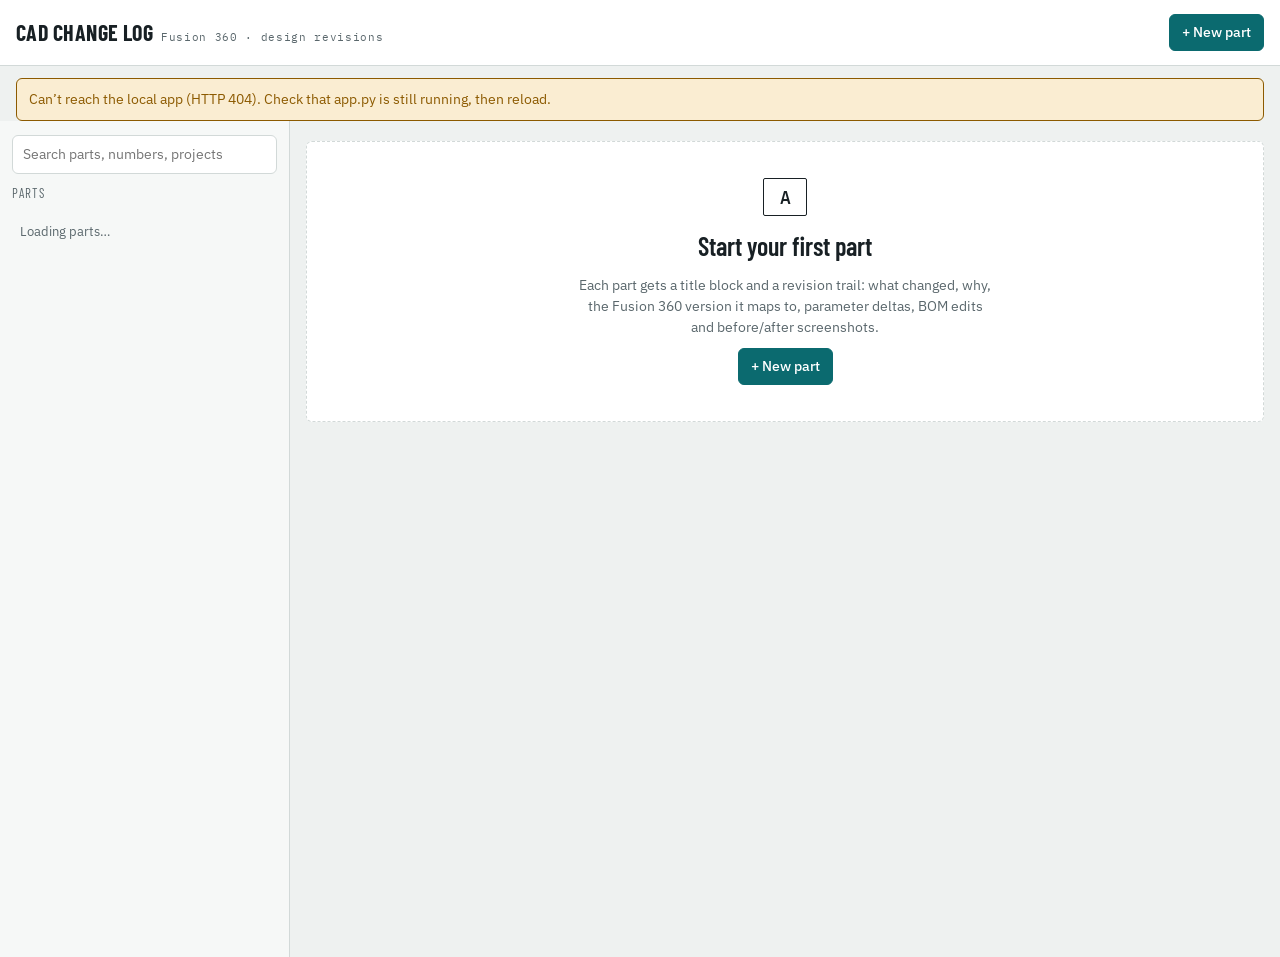
==== index.html @ c910b64d "Add CAD Change Log local app Local Python server (stdlib only) and browser UI for logging Fusion 360" ====
<!doctype html>
<html lang="en">
<head>
<meta charset="utf-8">
<meta name="viewport" content="width=device-width,initial-scale=1">
<style>body{margin:0}[hidden]{display:none!important}img{max-width:100%}</style>
<title>CAD Change Log</title>
<link rel="preconnect" href="https://fonts.googleapis.com">
<link rel="stylesheet" href="https://fonts.googleapis.com/css2?family=Barlow+Condensed:wght@500;600;700&family=IBM+Plex+Mono:wght@400;500&family=IBM+Plex+Sans:wght@400;500;600&display=swap">
<style>
/* Layout: drafting-office tool. Parts index on the left, a drawing "title block" header per part, revision cards down the right. */
:root{
  --paper:#EEF1F0; --sheet:#FFFFFF; --sheet-2:#F6F8F7; --ink:#182024; --muted:#5A676C; --line:#D2D9D8;
  --accent:#0B6A6F; --accent-ink:#FFFFFF; --accent-soft:#DAECEB;
  --ok:#256F45; --ok-bg:#DFF0E5; --warn:#8C5A00; --warn-bg:#FAEDD2; --danger:#B0261E; --danger-bg:#FBE4E2;
  --up:#256F45; --down:#B0261E;
  --f-display:"Barlow Condensed","Arial Narrow",Arial,sans-serif;
  --f-body:"IBM Plex Sans",system-ui,-apple-system,"Segoe UI",sans-serif;
  --f-mono:"IBM Plex Mono",ui-monospace,SFMono-Regular,Menlo,monospace;
}
@media (prefers-color-scheme: dark){:root:not([data-theme="light"]){
  --paper:#101517; --sheet:#182023; --sheet-2:#1D262A; --ink:#E2E8E9; --muted:#93A1A5; --line:#2C373B;
  --accent:#55B7B8; --accent-ink:#0B1A1B; --accent-soft:#16302F;
  --ok:#73C795; --ok-bg:#16301F; --warn:#E3B35A; --warn-bg:#33280F; --danger:#F08A82; --danger-bg:#3A1A18;
  --up:#73C795; --down:#F08A82; color-scheme:dark}}
:root[data-theme="dark"]{
  --paper:#101517; --sheet:#182023; --sheet-2:#1D262A; --ink:#E2E8E9; --muted:#93A1A5; --line:#2C373B;
  --accent:#55B7B8; --accent-ink:#0B1A1B; --accent-soft:#16302F;
  --ok:#73C795; --ok-bg:#16301F; --warn:#E3B35A; --warn-bg:#33280F; --danger:#F08A82; --danger-bg:#3A1A18;
  --up:#73C795; --down:#F08A82; color-scheme:dark}

*{box-sizing:border-box}
body{background:var(--paper);color:var(--ink);font-family:var(--f-body);font-size:14px;line-height:1.5}
button,input,select,textarea{font:inherit;color:inherit}
:focus-visible{outline:2px solid var(--accent);outline-offset:2px}
.mono{font-family:var(--f-mono);font-variant-numeric:tabular-nums}

.top{display:flex;align-items:center;gap:12px;flex-wrap:wrap;padding-block:14px;padding-left:max(16px,env(safe-area-inset-left,0px));padding-right:max(16px,env(safe-area-inset-right,0px));border-bottom:1px solid var(--line);background:var(--sheet)}
.brand{font-family:var(--f-display);font-weight:700;font-size:22px;letter-spacing:.02em;text-transform:uppercase;margin:0}
.brand small{font-family:var(--f-mono);font-weight:400;font-size:11px;color:var(--muted);letter-spacing:.06em;margin-left:8px;text-transform:none}
.top .sp{flex:1}
.banner{margin:12px max(16px,env(safe-area-inset-right,0px)) 0 max(16px,env(safe-area-inset-left,0px));padding:10px 12px;border:1px solid var(--warn);background:var(--warn-bg);color:var(--warn);border-radius:6px}

.shell{display:grid;grid-template-columns:290px minmax(0,1fr);min-height:calc(100vh - 64px)}
.side{border-right:1px solid var(--line);background:var(--sheet-2);padding:14px 12px 14px max(12px,env(safe-area-inset-left,0px));display:flex;flex-direction:column;gap:10px}
.main{min-width:0;padding-block:20px 48px;padding-left:max(16px,env(safe-area-inset-left,0px));padding-right:max(16px,env(safe-area-inset-right,0px))}
.main-in{max-width:980px;margin:0 auto;display:flex;flex-direction:column;gap:18px}

.btn{display:inline-flex;align-items:center;gap:6px;border:1px solid var(--line);background:var(--sheet);padding:7px 12px;border-radius:6px;cursor:pointer;font-weight:500;white-space:nowrap}
.btn:hover{border-color:var(--accent)}
.btn.primary{background:var(--accent);color:var(--accent-ink);border-color:var(--accent)}
.btn.primary:hover{filter:brightness(1.08)}
.btn.ghost{background:transparent}
.btn.danger{color:var(--danger)}
.btn.danger.armed{background:var(--danger);color:#fff;border-color:var(--danger)}
.btn.sm{padding:4px 9px;font-size:13px}
.btn[disabled]{opacity:.55;cursor:default}
.linkbtn{background:none;border:0;color:var(--accent);cursor:pointer;padding:0;font-weight:500}

.search{width:100%;padding:8px 10px;border:1px solid var(--line);border-radius:6px;background:var(--sheet)}
.plist{list-style:none;margin:0;padding:0;display:flex;flex-direction:column;gap:2px;overflow:auto}
.pitem{display:grid;grid-template-columns:minmax(0,1fr) auto;gap:2px 8px;padding:9px 10px;border-radius:6px;cursor:pointer;border:1px solid transparent;text-align:left;width:100%;background:none}
.pitem:hover{background:var(--sheet)}
.pitem.on{background:var(--sheet);border-color:var(--accent)}
.pitem .nm{font-weight:600;overflow:hidden;text-overflow:ellipsis;white-space:nowrap}
.pitem .pn{grid-column:1;font-family:var(--f-mono);font-size:12px;color:var(--muted);overflow:hidden;text-overflow:ellipsis;white-space:nowrap}
.pitem .rv{grid-row:1/3;grid-column:2;align-self:center}
.side-h{font-family:var(--f-display);text-transform:uppercase;letter-spacing:.08em;font-size:13px;color:var(--muted);display:flex;justify-content:space-between;align-items:center}
.hint{color:var(--muted);font-size:13px}

/* rev mark: boxed letter, like a drawing revision block */
.rev{display:inline-grid;place-items:center;min-width:30px;height:26px;padding:0 6px;border:1.5px solid var(--ink);font-family:var(--f-mono);font-weight:500;font-size:13px;border-radius:2px;background:var(--sheet)}
.rev.big{min-width:44px;height:38px;font-size:18px}
.pill{display:inline-block;font-size:11px;font-weight:600;letter-spacing:.06em;text-transform:uppercase;padding:2px 8px;border-radius:99px}
.pill.Draft{background:var(--warn-bg);color:var(--warn)}
.pill.Review{background:var(--accent-soft);color:var(--accent)}
.pill.Released{background:var(--ok-bg);color:var(--ok)}
.chip{font-family:var(--f-mono);font-size:12px;color:var(--muted);border:1px solid var(--line);border-radius:4px;padding:1px 6px}

/* title block */
.tblock{background:var(--sheet);border:1.5px solid var(--ink);border-radius:2px}
.tb-head{display:flex;gap:14px;align-items:flex-start;flex-wrap:wrap;padding:14px 16px;border-bottom:1px solid var(--ink)}
.tb-head h2{font-family:var(--f-display);font-size:30px;line-height:1.05;font-weight:600;margin:0;text-wrap:balance}
.tb-head .t{flex:1;min-width:200px}
.tb-head .acts{display:flex;gap:6px;flex-wrap:wrap}
.tb-grid{display:grid;grid-template-columns:repeat(6,minmax(0,1fr))}
.cell{padding:8px 12px;border-right:1px solid var(--line);min-width:0}
.cell:last-child{border-right:0}
.cell .k{font-size:10px;letter-spacing:.1em;text-transform:uppercase;color:var(--muted);font-weight:600}
.cell .v{font-family:var(--f-mono);font-size:13px;overflow-wrap:anywhere}
.tb-notes{padding:10px 16px;border-top:1px solid var(--line);color:var(--muted);white-space:pre-wrap}

.tabs{display:flex;gap:4px;border-bottom:1px solid var(--line);align-items:flex-end;flex-wrap:wrap}
.tab{background:none;border:0;border-bottom:2px solid transparent;padding:8px 12px;cursor:pointer;font-weight:500;color:var(--muted)}
.tab.on{color:var(--ink);border-bottom-color:var(--accent)}
.tabs .sp{flex:1}

/* revision card */
.rcard{background:var(--sheet);border:1px solid var(--line);border-radius:6px;display:grid;grid-template-columns:58px minmax(0,1fr)}
.rcard .gut{border-right:1px dashed var(--line);display:flex;justify-content:center;padding-top:14px}
.rcard .bd{padding:14px 16px;display:flex;flex-direction:column;gap:10px;min-width:0}
.rhead{display:flex;flex-wrap:wrap;align-items:center;gap:8px}
.rhead h3{margin:0;font-size:16px;font-weight:600;flex:1 1 220px;text-wrap:balance}
.meta{display:flex;flex-wrap:wrap;gap:8px;align-items:center;color:var(--muted);font-size:13px}
.lbl{font-size:11px;letter-spacing:.1em;text-transform:uppercase;color:var(--muted);font-weight:600;margin-bottom:2px}
.prose{white-space:pre-wrap;max-width:70ch}
.two{display:grid;grid-template-columns:repeat(2,minmax(0,1fr));gap:14px}
.tw{overflow-x:auto}
table{border-collapse:collapse;width:100%;font-size:13px}
th{text-align:left;font-size:11px;letter-spacing:.08em;text-transform:uppercase;color:var(--muted);font-weight:600;padding:6px 8px;border-bottom:1px solid var(--line);white-space:nowrap}
td{padding:6px 8px;border-bottom:1px solid var(--line);vertical-align:top}
tr:last-child td{border-bottom:0}
td.num{font-family:var(--f-mono);font-variant-numeric:tabular-nums;white-space:nowrap}
.d-up{color:var(--up)} .d-down{color:var(--down)}
.was{color:var(--muted);text-decoration:line-through;text-decoration-color:var(--line)}
.bom-a{color:var(--ok);font-weight:600} .bom-r{color:var(--danger);font-weight:600} .bom-c{color:var(--warn);font-weight:600}
.imgs{display:grid;grid-template-columns:repeat(auto-fill,minmax(150px,1fr));gap:10px}
.fig{margin:0;border:1px solid var(--line);border-radius:4px;overflow:hidden;background:var(--sheet-2);cursor:zoom-in}
.fig img{display:block;width:100%;aspect-ratio:4/3;object-fit:cover;max-width:100%}
.fig figcaption{padding:5px 8px;font-size:12px;display:flex;gap:6px;align-items:baseline}
.fig .tag{font-size:10px;font-weight:600;letter-spacing:.08em;text-transform:uppercase;color:var(--accent)}
.racts{display:flex;gap:6px;justify-content:flex-end;flex-wrap:wrap}

.hist td.carry{color:var(--muted)}
.hist td.chg{background:var(--accent-soft);font-weight:500}
.hist th.rv{text-align:center}

.empty{background:var(--sheet);border:1.5px dashed var(--line);border-radius:6px;padding:36px 24px;text-align:center;display:flex;flex-direction:column;gap:10px;align-items:center}
.empty h2{font-family:var(--f-display);font-size:26px;margin:0;font-weight:600}
.empty p{margin:0;color:var(--muted);max-width:52ch}

/* overlay sheet */
.ov{position:fixed;inset:0;background:rgba(10,16,18,.55);z-index:50;display:flex;justify-content:center;align-items:flex-start;overflow:auto;padding:max(24px,env(safe-area-inset-top,0px)) max(12px,env(safe-area-inset-right,0px)) 24px max(12px,env(safe-area-inset-left,0px))}
.panel{background:var(--sheet);border:1px solid var(--line);border-radius:8px;width:100%;max-width:760px;display:flex;flex-direction:column}
.panel-h{display:flex;align-items:center;gap:10px;padding:14px 18px;border-bottom:1px solid var(--line)}
.panel-h h2{margin:0;font-family:var(--f-display);font-size:22px;font-weight:600;flex:1}
.panel-b{padding:16px 18px;display:flex;flex-direction:column;gap:14px}
.panel-f{display:flex;gap:8px;justify-content:flex-end;align-items:center;padding:12px 18px;border-top:1px solid var(--line);flex-wrap:wrap}
.panel-f .err{color:var(--danger);flex:1;font-size:13px}
.grid{display:grid;grid-template-columns:repeat(4,minmax(0,1fr));gap:10px 12px}
.f{display:flex;flex-direction:column;gap:4px;min-width:0}
.f.s2{grid-column:span 2} .f.s4{grid-column:1/-1}
.f label{font-size:11px;letter-spacing:.08em;text-transform:uppercase;font-weight:600;color:var(--muted)}
.f input,.f select,.f textarea,.rowin{width:100%;padding:7px 9px;border:1px solid var(--line);border-radius:5px;background:var(--sheet-2);min-width:0}
.f textarea{min-height:76px;resize:vertical}
.sec{display:flex;flex-direction:column;gap:6px;border-top:1px solid var(--line);padding-top:12px}
.sec-h{display:flex;justify-content:space-between;align-items:center;gap:8px;flex-wrap:wrap}
.sec-h .lbl{margin:0}
.rows{display:flex;flex-direction:column;gap:6px}
.prow{display:grid;grid-template-columns:2fr 1fr 1fr 70px 30px;gap:6px}
.brow{display:grid;grid-template-columns:110px 2fr 60px 1.4fr 30px;gap:6px}
.irow{display:grid;grid-template-columns:72px 110px minmax(0,1fr) 30px;gap:8px;align-items:center}
.irow img{width:72px;height:54px;object-fit:cover;border-radius:3px;border:1px solid var(--line)}
.x{border:1px solid var(--line);background:none;border-radius:5px;cursor:pointer;color:var(--muted)}
.x:hover{color:var(--danger);border-color:var(--danger)}
.lb{max-width:min(1100px,100%);display:flex;flex-direction:column;gap:8px;align-items:center;color:#fff}
.lb img{max-height:80vh;border-radius:4px;background:#fff}
textarea.out{width:100%;min-height:260px;font-family:var(--f-mono);font-size:12px;padding:10px;border:1px solid var(--line);border-radius:5px;background:var(--sheet-2)}
.back{display:none}

@media (max-width:760px){
  .shell{grid-template-columns:1fr}
  .side{border-right:0;border-bottom:1px solid var(--line);padding-left:max(16px,env(safe-area-inset-left,0px));padding-right:max(16px,env(safe-area-inset-right,0px))}
  body.viewing .side{display:none}
  body:not(.viewing) .main{display:none}
  .back{display:inline-flex}
  .tb-grid{grid-template-columns:repeat(2,minmax(0,1fr))}
  .cell{border-bottom:1px solid var(--line)}
  .cell:nth-child(2n){border-right:0}
  .two{grid-template-columns:1fr}
  .grid{grid-template-columns:repeat(2,minmax(0,1fr))}
  .f.s2{grid-column:1/-1}
  .prow{grid-template-columns:1fr 1fr 30px}
  .prow .pn{grid-column:1/3} .prow .pu{grid-column:auto}
  .brow{grid-template-columns:1fr 1fr 30px}
  .brow .bi{grid-column:1/3}
  .rcard{grid-template-columns:1fr}
  .rcard .gut{display:none}
}
@media (prefers-reduced-motion:reduce){*{transition:none!important;animation:none!important}}
</style>
</head>
<body>


<header class="top">
  <h1 class="brand">CAD Change Log<small>Fusion 360 · design revisions</small></h1>
  <span class="sp"></span>
  <span id="where" class="hint mono" style="max-width:40ch;overflow:hidden;text-overflow:ellipsis;white-space:nowrap"></span>
  <button class="btn primary" id="newPartTop" type="button">+ New part</button>
</header>
<div id="banner" class="banner" hidden></div>

<div class="shell">
  <aside class="side">
    <input id="q" class="search" type="search" placeholder="Search parts, numbers, projects" aria-label="Search parts">
    <div class="side-h"><span>Parts</span><span id="pcount" class="mono"></span></div>
    <ul id="plist" class="plist"></ul>
  </aside>
  <main class="main"><div class="main-in" id="view"></div></main>
</div>

<div id="ov" class="ov" hidden></div>

<script>
(function(){
const $=s=>document.querySelector(s);
const esc=s=>String(s??'').replace(/[&<>"']/g,c=>({'&':'&amp;','<':'&lt;','>':'&gt;','"':'&quot;',"'":'&#39;'}[c]));
const today=()=>{const d=new Date();return d.getFullYear()+'-'+String(d.getMonth()+1).padStart(2,'0')+'-'+String(d.getDate()).padStart(2,'0')};
const fmtDate=s=>{if(!s)return '—';const d=new Date(s+'T00:00:00');return isNaN(d)?esc(s):d.toLocaleDateString(undefined,{day:'2-digit',month:'short',year:'numeric'})};
const STAT={Draft:'Draft',Review:'In review',Released:'Released'};

let db=null, assets=null, parts=[], revs=[], loaded={p:false,r:false}, sel=null, tab='timeline', q='';
let form=null; // current form state

/* ---------- data ---------- */
function partRevs(pid){return revs.filter(r=>r.partId===pid).sort((a,b)=>(a.createdAt||0)-(b.createdAt||0))}
const STOP=new Set(['OF','THE','AND','FOR','A','AN','TO','WITH','IN','ON']);
function abbr(s,max){
  const w=String(s||'').trim().split(/\s+/).map(x=>x.replace(/[^A-Za-z0-9]/g,'').toUpperCase()).filter(Boolean);
  if(!w.length) return '';
  if(w.length===1) return w[0].slice(0,max);
  const k=w.filter(x=>!STOP.has(x)); return (k.length?k:w).map(x=>/^\d+$/.test(x)?x:x[0]).join('').slice(0,max);
}
function autoPartNo(name,proj,exceptId){
  const ini=abbr(name,4); if(!ini) return '';
  const pre=(abbr(proj,5)?abbr(proj,5)+'-':'')+ini+'-';
  let max=0; parts.forEach(p=>{if(p.id===exceptId||!p.partNo||!p.partNo.toUpperCase().startsWith(pre))return;
    const m=p.partNo.slice(pre.length).match(/^(\d+)/); if(m) max=Math.max(max,+m[1])});
  return pre+String(max+1).padStart(3,'0');
}
function fillNo(){const n=$('#p-no');if(n&&form&&form.autoNo)n.value=autoPartNo($('#p-name').value,$('#p-proj').value,form.id)}
function nextRev(last){
  if(!last) return 'A';
  if(/^[A-Z]$/.test(last)) return last==='Z'?'AA':String.fromCharCode(last.charCodeAt(0)+1);
  const m=last.match(/^(.*?)(\d+)$/); if(m) return m[1]+String(+m[2]+1).padStart(m[2].length,'0');
  return '';
}
function delta(o,n){
  const a=parseFloat(o), b=parseFloat(n);
  if(o===''||n===''||isNaN(a)||isNaN(b)||!/^\s*-?[\d.]+/.test(o)||!/^\s*-?[\d.]+/.test(n)) return '';
  const d=+(b-a).toFixed(4); if(d===0) return '<span class="hint">0</span>';
  const pct=a!==0?` <span class="hint">(${d>0?'+':''}${(d/Math.abs(a)*100).toFixed(1)}%)</span>`:'';
  return `<span class="${d>0?'d-up':'d-down'}">${d>0?'+':''}${d}</span>${pct}`;
}

/* ---------- sidebar ---------- */
function renderList(){
  const list=$('#plist');
  const ps=parts.slice().sort((a,b)=>(b.updatedAt||0)-(a.updatedAt||0))
    .filter(p=>!q||[p.name,p.partNo,p.project,p.material].join(' ').toLowerCase().includes(q));
  $('#pcount').textContent=parts.length?String(parts.length):'';
  if(!loaded.p&&db){list.innerHTML='<li class="hint" style="padding:8px">Loading parts…</li>';return}
  if(!parts.length){list.innerHTML='<li class="hint" style="padding:8px">No parts yet. Add one to start logging revisions.</li>';return}
  if(!ps.length){list.innerHTML='<li class="hint" style="padding:8px">No parts match “'+esc(q)+'”.</li>';return}
  list.innerHTML=ps.map(p=>{const rs=partRevs(p.id);const l=rs[rs.length-1];
    return `<li><button type="button" class="pitem${p.id===sel?' on':''}" data-pid="${esc(p.id)}">
      <span class="nm">${esc(p.name)}</span>
      <span class="rv">${l?`<span class="rev">${esc(l.rev)}</span>`:'<span class="hint">—</span>'}</span>
      <span class="pn">${esc(p.partNo||'No part no.')}${p.project?' · '+esc(p.project):''}</span></button></li>`}).join('');
}

/* ---------- main view ---------- */
function render(){
  renderList();
  document.body.classList.toggle('viewing',!!sel);
  const v=$('#view');
  const p=parts.find(x=>x.id===sel);
  if(!p){
    if(sel&&loaded.p) sel=null;
    v.innerHTML=`<div class="empty">
      <span class="rev big">A</span>
      <h2>${parts.length?'Pick a part to see its history':'Start your first part'}</h2>
      <p>Each part gets a title block and a revision trail: what changed, why, the Fusion 360 version it maps to, parameter deltas, BOM edits and before/after screenshots.</p>
      ${parts.length?'':'<button class="btn primary" type="button" data-act="new-part">+ New part</button>'}
    </div>`;
    return;
  }
  const rs=partRevs(p.id), last=rs[rs.length-1];
  const upd=p.updatedAt?new Date(p.updatedAt).toLocaleDateString(undefined,{day:'2-digit',month:'short',year:'numeric'}):'—';
  let h=`<div><button class="btn ghost sm back" type="button" data-act="back">← All parts</button></div>
  <section class="tblock">
    <div class="tb-head">
      <span class="rev big">${last?esc(last.rev):'–'}</span>
      <div class="t"><h2>${esc(p.name)}</h2>
        <div class="meta">${last?`<span class="pill ${esc(last.status)}">${esc(STAT[last.status]||last.status)}</span>`:''}
        ${p.fusionUrl?`<a href="${esc(p.fusionUrl)}" target="_blank" rel="noopener">Open in Fusion ↗</a>`:''}</div></div>
      <div class="acts">
        <button class="btn primary" type="button" data-act="new-rev">+ New revision</button>
        <button class="btn" type="button" data-act="edit-part">Edit part</button>
        <button class="btn" type="button" data-act="export">Copy changelog</button>
        <button class="btn danger" type="button" data-act="del-part">Delete</button>
      </div>
    </div>
    <div class="tb-grid">
      ${cell('Part no.',p.partNo)}${cell('Project',p.project)}${cell('Material',p.material)}
      ${cell('Units',p.units||'mm')}${cell('Revisions',String(rs.length))}${cell('Updated',upd)}
    </div>
    ${p.notes?`<div class="tb-notes">${esc(p.notes)}</div>`:''}
  </section>
  <nav class="tabs" role="tablist">
    <button class="tab${tab==='timeline'?' on':''}" type="button" data-tab="timeline">Revision history</button>
    <button class="tab${tab==='params'?' on':''}" type="button" data-tab="params">Parameter history</button>
  </nav>`;
  if(!rs.length){
    h+=`<div class="empty"><h2>No revisions yet</h2><p>Log the current state as Rev A: the baseline parameters, material and a screenshot from Fusion.</p>
      <button class="btn primary" type="button" data-act="new-rev">+ Log Rev A</button></div>`;
  } else if(tab==='params'){
    h+=paramHistory(rs,p);
  } else {
    h+=rs.slice().reverse().map(r=>revCard(r,p)).join('');
  }
  v.innerHTML=h;
}
const cell=(k,v)=>`<div class="cell"><div class="k">${k}</div><div class="v">${esc(v||'—')}</div></div>`;

function revCard(r,p){
  const params=(r.params||[]).filter(x=>x.name), bom=(r.bom||[]).filter(x=>x.item), imgs=r.images||[];
  return `<article class="rcard" id="r-${esc(r.id)}">
    <div class="gut"><span class="rev">${esc(r.rev)}</span></div>
    <div class="bd">
      <div class="rhead"><span class="rev" style="display:none">${esc(r.rev)}</span><h3>${esc(r.title)}</h3><span class="pill ${esc(r.status)}">${esc(STAT[r.status]||r.status)}</span></div>
      <div class="meta"><span class="mono">${fmtDate(r.date)}</span>${r.fusionVer?`<span class="chip">Fusion ${esc(r.fusionVer)}</span>`:''}<span class="chip">Rev ${esc(r.rev)}</span></div>
      ${(r.what||r.why)?`<div class="two">
        <div><div class="lbl">What changed</div><div class="prose">${esc(r.what||'—')}</div></div>
        <div><div class="lbl">Why</div><div class="prose">${esc(r.why||'—')}</div></div></div>`:''}
      ${params.length?`<div><div class="lbl">Parameters</div><div class="tw"><table>
        <thead><tr><th>Parameter</th><th>Was</th><th>Now</th><th>Δ</th></tr></thead><tbody>
        ${params.map(x=>`<tr><td>${esc(x.name)}</td><td class="num was">${esc(x.old)}${x.old&&x.unit?' '+esc(x.unit):''}</td><td class="num">${esc(x.new)}${x.new&&x.unit?' '+esc(x.unit):''}</td><td class="num">${delta(x.old,x.new)}</td></tr>`).join('')}
        </tbody></table></div></div>`:''}
      ${bom.length?`<div><div class="lbl">BOM changes</div><div class="tw"><table>
        <thead><tr><th>Change</th><th>Item</th><th>Qty</th><th>Material / note</th></tr></thead><tbody>
        ${bom.map(b=>`<tr><td class="${b.action==='Added'?'bom-a':b.action==='Removed'?'bom-r':'bom-c'}">${esc(b.action)}</td><td>${esc(b.item)}</td><td class="num">${esc(b.qty)}</td><td>${esc(b.note)}</td></tr>`).join('')}
        </tbody></table></div></div>`:''}
      ${imgs.length?`<div><div class="lbl">Images</div><div class="imgs">
        ${imgs.map((im,i)=>`<figure class="fig" data-img="${esc(r.id)}:${i}" tabindex="0"><img src="${esc(im.url)}" alt="${esc(im.caption||im.tag||'Revision image')}" loading="lazy"><figcaption>${im.tag?`<span class="tag">${esc(im.tag)}</span>`:''}<span>${esc(im.caption)}</span></figcaption></figure>`).join('')}
        </div></div>`:''}
      <div class="racts"><button class="btn sm" type="button" data-act="edit-rev" data-rid="${esc(r.id)}">Edit</button>
        <button class="btn sm danger" type="button" data-act="del-rev" data-rid="${esc(r.id)}">Delete</button></div>
    </div></article>`;
}

function paramHistory(rs,p){
  const names=[]; rs.forEach(r=>(r.params||[]).forEach(x=>{if(x.name&&!names.includes(x.name))names.push(x.name)}));
  if(!names.length) return `<div class="empty"><h2>No parameters logged</h2><p>Add parameter rows (wall thickness, hub bore, blade pitch…) to a revision and they’ll line up here across every rev.</p></div>`;
  const rows=names.map(n=>{
    let base='', cur='', unit='';
    const first=rs.find(r=>(r.params||[]).some(x=>x.name===n)); const fx=first.params.find(x=>x.name===n); base=fx.old||''; unit=fx.unit||'';
    cur=base;
    const tds=rs.map(r=>{const x=(r.params||[]).find(y=>y.name===n);
      if(x){cur=x.new; if(x.unit) unit=x.unit; return `<td class="num chg">${esc(x.new)}</td>`}
      return `<td class="num carry">${esc(cur)}</td>`}).join('');
    return `<tr><td>${esc(n)}${unit?` <span class="hint">(${esc(unit)})</span>`:''}</td><td class="num carry">${esc(base||'—')}</td>${tds}</tr>`});
  return `<div class="tblock" style="border-width:1px;border-color:var(--line)"><div class="tw"><table class="hist">
    <thead><tr><th>Parameter</th><th>Baseline</th>${rs.map(r=>`<th class="rv"><span class="rev">${esc(r.rev)}</span></th>`).join('')}</tr></thead>
    <tbody>${rows.join('')}</tbody></table></div></div>
    <p class="hint" style="margin:0">Shaded cells are values changed in that revision; grey values carry over from earlier revisions.</p>`;
}

/* ---------- overlay helpers ---------- */
function openOv(html){const o=$('#ov');o.innerHTML=html;o.hidden=false;const f=o.querySelector('input,textarea,select,button');if(f)f.focus()}
function closeOv(){const o=$('#ov');o.hidden=true;o.innerHTML='';if(form&&form.imgs)form.imgs.forEach(i=>i.preview&&URL.revokeObjectURL(i.preview));form=null}
function setErr(m){const e=$('#ov .err');if(e)e.textContent=m||''}

/* ---------- part form ---------- */
function partForm(p){
  p=p||{};
  form={kind:'part',id:p.id||null,autoNo:!p.id||!p.partNo};
  openOv(`<form class="panel" id="pform" novalidate>
    <div class="panel-h"><h2>${p.id?'Edit part':'New part'}</h2><button class="btn ghost sm" type="button" data-act="close">Close</button></div>
    <div class="panel-b"><div class="grid">
      <div class="f s2"><label for="p-name">Part name</label><input id="p-name" value="${esc(p.name)}" placeholder="Motor mount bracket" required></div>
      <div class="f"><label for="p-no">Part no. <span id="p-auto" class="hint" style="text-transform:none;letter-spacing:0;font-weight:400">${!p.id||!p.partNo?'· auto':''}</span></label><input id="p-no" class="mono" value="${esc(p.partNo)}" placeholder="Fills from name"><button class="linkbtn" type="button" data-act="regen-no" style="align-self:flex-start;font-size:12px">Regenerate</button></div>
      <div class="f"><label for="p-units">Units</label><select id="p-units">${['mm','in','m'].map(u=>`<option${(p.units||'mm')===u?' selected':''}>${u}</option>`).join('')}</select></div>
      <div class="f s2"><label for="p-proj">Project</label><input id="p-proj" value="${esc(p.project)}" placeholder="Project or assembly"></div>
      <div class="f s2"><label for="p-mat">Material</label><input id="p-mat" value="${esc(p.material)}" placeholder="Al 6061-T6, PETG, CF-nylon…"></div>
      <div class="f s4"><label for="p-url">Fusion 360 link</label><input id="p-url" value="${esc(p.fusionUrl)}" placeholder="https://a360.co/… or the design's web link" inputmode="url"></div>
      <div class="f s4"><label for="p-notes">Notes</label><textarea id="p-notes" placeholder="Design intent, constraints, mating parts">${esc(p.notes)}</textarea></div>
    </div></div>
    <div class="panel-f"><span class="err"></span><button class="btn" type="button" data-act="close">Cancel</button><button class="btn primary" type="submit">${p.id?'Save part':'Create part'}</button></div>
  </form>`);
}
async function savePart(){
  const name=$('#p-name').value.trim(); if(!name) return setErr('Give the part a name.');
  if(!db) return setErr('Saving isn’t available in this view.');
  let url=$('#p-url').value.trim(); if(url&&!/^https?:\/\//i.test(url)) url='https://'+url;
  const body={name,partNo:$('#p-no').value.trim(),units:$('#p-units').value,project:$('#p-proj').value.trim(),material:$('#p-mat').value.trim(),fusionUrl:url,notes:$('#p-notes').value.trim(),updatedAt:Date.now()};
  const b=$('#pform button[type=submit]'); b.disabled=true; b.textContent='Saving…';
  try{
    if(form.id){await db.doc('parts/'+form.id).update(body)}
    else{body.createdAt=Date.now(); const ref=await db.collection('parts').add(body); sel=ref.id; tab='timeline'}
    closeOv(); render();
  }catch(e){b.disabled=false;b.textContent='Save';setErr('Couldn’t save: '+(e&&e.message||e))}
}

/* ---------- revision form ---------- */
function revForm(r){
  const p=parts.find(x=>x.id===sel); const rs=partRevs(sel); const last=rs[rs.length-1];
  const editing=!!(r&&r.id);
  r=r||{rev:nextRev(last&&last.rev),date:today(),status:'Draft',params:[],bom:[],images:[]};
  form={kind:'rev',id:r.id||null,
    params:(r.params||[]).map(x=>({...x})),bom:(r.bom||[]).map(x=>({...x})),
    imgs:(r.images||[]).map(x=>({...x})),removed:[]};
  if(!form.params.length) form.params.push({name:'',old:'',new:'',unit:p.units||'mm'});
  openOv(`<form class="panel" id="rform" novalidate>
    <div class="panel-h"><h2>${editing?'Edit revision '+esc(r.rev):'New revision'} · ${esc(p.name)}</h2><button class="btn ghost sm" type="button" data-act="close">Close</button></div>
    <div class="panel-b">
      <div class="grid">
        <div class="f"><label for="r-rev">Rev</label><input id="r-rev" class="mono" value="${esc(r.rev)}" placeholder="B"></div>
        <div class="f"><label for="r-date">Date</label><input id="r-date" type="date" value="${esc(r.date)}"></div>
        <div class="f"><label for="r-fv">Fusion version</label><input id="r-fv" class="mono" value="${esc(r.fusionVer)}" placeholder="v14"></div>
        <div class="f"><label for="r-st">Status</label><select id="r-st">${Object.keys(STAT).map(k=>`<option value="${k}"${r.status===k?' selected':''}>${STAT[k]}</option>`).join('')}</select></div>
        <div class="f s4"><label for="r-title">Summary</label><input id="r-title" value="${esc(r.title)}" placeholder="Thickened mounting flange, added M3 heat-set bosses"></div>
        <div class="f s2"><label for="r-what">What changed</label><textarea id="r-what" placeholder="Features added, removed or modified">${esc(r.what)}</textarea></div>
        <div class="f s2"><label for="r-why">Why</label><textarea id="r-why" placeholder="Test result, FEA, fit issue, print failure, reviewer note">${esc(r.why)}</textarea></div>
      </div>
      <div class="sec"><div class="sec-h"><div class="lbl">Parameters</div><span>
        ${last&&!editing?'<button class="linkbtn" type="button" data-act="pull-params">Pull from Rev '+esc(last.rev)+'</button> · ':''}
        <button class="linkbtn" type="button" data-act="add-param">+ Add row</button></span></div>
        <div class="rows" id="prows"></div></div>
      <div class="sec"><div class="sec-h"><div class="lbl">BOM changes</div><button class="linkbtn" type="button" data-act="add-bom">+ Add row</button></div>
        <div class="rows" id="brows"></div></div>
      <div class="sec"><div class="sec-h"><div class="lbl">Images</div>
        ${assets?'<label class="linkbtn" for="r-files" style="cursor:pointer">+ Add screenshots</label><input id="r-files" type="file" accept="image/*" multiple hidden>':''}</div>
        ${assets?'<span class="hint">Paste a screenshot (Ctrl/Cmd+V) or pick files. Tag each as Before / After / Section / Drawing.</span>':'<span class="hint">Image upload isn’t available in this view.</span>'}
        <div class="rows" id="irows"></div></div>
    </div>
    <div class="panel-f"><span class="err"></span><button class="btn" type="button" data-act="close">Cancel</button><button class="btn primary" type="submit">${editing?'Save revision':'Log revision'}</button></div>
  </form>`);
  drawRows();
}
function drawRows(){
  const pr=$('#prows'), br=$('#brows'), ir=$('#irows'); if(!pr) return;
  pr.innerHTML=form.params.map((x,i)=>`<div class="prow">
    <input class="rowin pn" data-l="params" data-i="${i}" data-k="name" value="${esc(x.name)}" placeholder="Parameter" aria-label="Parameter name" id="pp-n${i}">
    <input class="rowin mono" data-l="params" data-i="${i}" data-k="old" value="${esc(x.old)}" placeholder="Was" aria-label="Old value" id="pp-o${i}">
    <input class="rowin mono" data-l="params" data-i="${i}" data-k="new" value="${esc(x.new)}" placeholder="Now" aria-label="New value" id="pp-w${i}">
    <input class="rowin mono pu" data-l="params" data-i="${i}" data-k="unit" value="${esc(x.unit)}" placeholder="unit" aria-label="Unit" id="pp-u${i}">
    <button class="x" type="button" data-act="rm" data-l="params" data-i="${i}" aria-label="Remove row">×</button></div>`).join('')||'<span class="hint">No parameter rows.</span>';
  br.innerHTML=form.bom.map((x,i)=>`<div class="brow">
    <select class="rowin" data-l="bom" data-i="${i}" data-k="action" aria-label="Change type" id="bb-a${i}">${['Added','Changed','Removed'].map(a=>`<option${x.action===a?' selected':''}>${a}</option>`).join('')}</select>
    <input class="rowin bi" data-l="bom" data-i="${i}" data-k="item" value="${esc(x.item)}" placeholder="Item (M3x8 SHCS, bearing 608ZZ…)" aria-label="Item" id="bb-i${i}">
    <input class="rowin mono" data-l="bom" data-i="${i}" data-k="qty" value="${esc(x.qty)}" placeholder="Qty" aria-label="Quantity" id="bb-q${i}">
    <input class="rowin" data-l="bom" data-i="${i}" data-k="note" value="${esc(x.note)}" placeholder="Material / note" aria-label="Note" id="bb-n${i}">
    <button class="x" type="button" data-act="rm" data-l="bom" data-i="${i}" aria-label="Remove row">×</button></div>`).join('')||'<span class="hint">No BOM changes.</span>';
  ir.innerHTML=form.imgs.map((x,i)=>`<div class="irow">
    <img src="${esc(x.preview||x.url)}" alt="">
    <select class="rowin" data-l="imgs" data-i="${i}" data-k="tag" aria-label="Image tag" id="ii-t${i}">${['Before','After','Section','Drawing','Other'].map(a=>`<option${(x.tag||'After')===a?' selected':''}>${a}</option>`).join('')}</select>
    <input class="rowin" data-l="imgs" data-i="${i}" data-k="caption" value="${esc(x.caption)}" placeholder="Caption" aria-label="Caption" id="ii-c${i}">
    <button class="x" type="button" data-act="rm" data-l="imgs" data-i="${i}" aria-label="Remove image">×</button></div>`).join('');
}
function addFiles(files){
  for(const f of files){ if(!f.type.startsWith('image/')) continue;
    if(f.size>20*1024*1024){setErr(f.name+' is over 20 MB; export a smaller screenshot.');continue}
    form.imgs.push({file:f,preview:URL.createObjectURL(f),tag:'After',caption:''}) }
  drawRows();
}
async function saveRev(){
  const rev=$('#r-rev').value.trim(), title=$('#r-title').value.trim();
  if(!rev) return setErr('Enter a revision label, e.g. B or 03.');
  if(!title) return setErr('Add a one-line summary of the change.');
  if(!db) return setErr('Saving isn’t available in this view.');
  const dup=partRevs(sel).find(r=>r.rev===rev&&r.id!==form.id); if(dup) return setErr('Rev '+rev+' already exists for this part.');
  const b=$('#rform button[type=submit]'); b.disabled=true;
  try{
    const images=[];
    for(let i=0;i<form.imgs.length;i++){const x=form.imgs[i];
      if(x.file){ b.textContent=`Uploading ${i+1}/${form.imgs.length}…`; const up=await assets.upload(x.file); images.push({id:up.id,url:up.url,tag:x.tag||'After',caption:x.caption||''}) }
      else images.push({id:x.id,url:x.url,tag:x.tag||'After',caption:x.caption||''}) }
    b.textContent='Saving…';
    const body={partId:sel,rev,date:$('#r-date').value,fusionVer:$('#r-fv').value.trim(),status:$('#r-st').value,title,
      what:$('#r-what').value.trim(),why:$('#r-why').value.trim(),
      params:form.params.filter(x=>x.name.trim()).map(x=>({name:x.name.trim(),old:(x.old||'').trim(),new:(x.new||'').trim(),unit:(x.unit||'').trim()})),
      bom:form.bom.filter(x=>(x.item||'').trim()).map(x=>({action:x.action||'Added',item:x.item.trim(),qty:(x.qty||'').trim(),note:(x.note||'').trim()})),
      images,updatedAt:Date.now()};
    if(form.id) await db.doc('revisions/'+form.id).update(body);
    else{body.createdAt=Date.now(); await db.collection('revisions').add(body)}
    for(const id of form.removed){try{await assets.delete(id)}catch(e){}}
    await db.doc('parts/'+sel).update({updatedAt:Date.now()});
    tab='timeline'; closeOv(); render();
  }catch(e){b.disabled=false;b.textContent='Try again';setErr('Couldn’t save: '+(e&&e.message||e))}
}

/* ---------- export ---------- */
function changelog(p){
  const rs=partRevs(p.id).slice().reverse();
  let s=`# ${p.name}${p.partNo?' ('+p.partNo+')':''}\n`;
  if(p.project) s+=`Project: ${p.project}  \n`; if(p.material) s+=`Material: ${p.material}  \n`;
  if(p.fusionUrl) s+=`Fusion: ${p.fusionUrl}  \n`;
  rs.forEach(r=>{
    s+=`\n## Rev ${r.rev} — ${r.title}\n${r.date||''}${r.fusionVer?' · Fusion '+r.fusionVer:''} · ${STAT[r.status]||r.status}\n`;
    if(r.what) s+=`\n**What changed:** ${r.what}\n`; if(r.why) s+=`\n**Why:** ${r.why}\n`;
    const ps=(r.params||[]).filter(x=>x.name);
    if(ps.length){s+=`\n| Parameter | Was | Now |\n|---|---|---|\n`+ps.map(x=>`| ${x.name} | ${x.old} ${x.unit||''} | ${x.new} ${x.unit||''} |`).join('\n')+'\n'}
    const bs=(r.bom||[]).filter(x=>x.item);
    if(bs.length){s+=`\n| BOM | Item | Qty | Note |\n|---|---|---|---|\n`+bs.map(x=>`| ${x.action} | ${x.item} | ${x.qty} | ${x.note} |`).join('\n')+'\n'}
    (r.images||[]).forEach(im=>{s+=`\n![${im.tag}: ${im.caption||''}](${im.url})`}); if((r.images||[]).length) s+='\n';
  });
  return s;
}

/* ---------- events ---------- */
let armed=null;
function arm(btn,label,fn){
  if(armed===btn){armed=null;fn();return}
  if(armed){armed.classList.remove('armed');armed.textContent=armed.dataset.orig}
  armed=btn; btn.dataset.orig=btn.textContent; btn.classList.add('armed'); btn.textContent=label;
  setTimeout(()=>{if(armed===btn){btn.classList.remove('armed');btn.textContent=btn.dataset.orig;armed=null}},4000);
}
document.addEventListener('click',async e=>{
  const pi=e.target.closest('.pitem'); if(pi){sel=pi.dataset.pid;tab='timeline';render();window.scrollTo(0,0);return}
  const t=e.target.closest('[data-tab]'); if(t){tab=t.dataset.tab;render();return}
  const fig=e.target.closest('[data-img]'); if(fig){openImg(fig.dataset.img);return}
  if(e.target.id==='ov'&&!form){closeOv();return}
  const a=e.target.closest('[data-act]'); if(!a) return;
  const act=a.dataset.act, p=parts.find(x=>x.id===sel);
  if(act==='new-part') partForm();
  else if(act==='back'){sel=null;render()}
  else if(act==='close') closeOv();
  else if(act==='edit-part') partForm(p);
  else if(act==='regen-no'){form.autoNo=true;$('#p-auto').textContent='· auto';fillNo();if(!$('#p-no').value)setErr('Type a part name first.')}
  else if(act==='new-rev') revForm();
  else if(act==='edit-rev') revForm(revs.find(r=>r.id===a.dataset.rid));
  else if(act==='add-param'){form.params.push({name:'',old:'',new:'',unit:(p&&p.units)||'mm'});drawRows();$('#pp-n'+(form.params.length-1)).focus()}
  else if(act==='add-bom'){form.bom.push({action:'Added',item:'',qty:'',note:''});drawRows();$('#bb-i'+(form.bom.length-1)).focus()}
  else if(act==='pull-params'){const rs=partRevs(sel);const l=rs[rs.length-1];
    const have=new Set(form.params.map(x=>x.name));
    form.params=form.params.filter(x=>x.name||x.old||x.new);
    (l.params||[]).forEach(x=>{if(!have.has(x.name))form.params.push({name:x.name,old:x.new,new:x.new,unit:x.unit})});
    if(!form.params.length) form.params.push({name:'',old:'',new:'',unit:p.units||'mm'});
    drawRows()}
  else if(act==='rm'){const l=a.dataset.l,i=+a.dataset.i; const x=form[l][i];
    if(l==='imgs'){if(x.preview)URL.revokeObjectURL(x.preview); if(x.id)form.removed.push(x.id)}
    form[l].splice(i,1); drawRows()}
  else if(act==='del-rev') arm(a,'Confirm delete',async()=>{const r=revs.find(x=>x.id===a.dataset.rid);
    try{await db.doc('revisions/'+r.id).delete(); if(assets)for(const im of r.images||[]){try{await assets.delete(im.id)}catch(_){}}}catch(err){a.textContent='Couldn’t delete'}})
  else if(act==='del-part'){const n=partRevs(sel).length;
    arm(a,n?`Delete part + ${n} rev${n>1?'s':''}?`:'Confirm delete',async()=>{
      try{for(const r of partRevs(p.id)){await db.doc('revisions/'+r.id).delete(); if(assets)for(const im of r.images||[]){try{await assets.delete(im.id)}catch(_){}}}
        await db.doc('parts/'+p.id).delete(); sel=null; render()}catch(err){a.textContent='Couldn’t delete'}})}
  else if(act==='export'){const md=changelog(p);
    try{await navigator.clipboard.writeText(md); a.textContent='Copied ✓'; setTimeout(()=>{a.textContent='Copy changelog'},1800)}
    catch(_){openOv(`<div class="panel"><div class="panel-h"><h2>Changelog (Markdown)</h2><button class="btn ghost sm" type="button" data-act="close">Close</button></div>
      <div class="panel-b"><span class="hint">Select all and copy.</span><textarea class="out" id="mdout" readonly>${esc(md)}</textarea></div></div>`); const ta=$('#mdout'); ta.focus(); ta.select()}}
});
function openImg(key){const [rid,i]=key.split(':');const r=revs.find(x=>x.id===rid);if(!r)return;const im=r.images[+i];
  openOv(`<div class="lb"><img src="${esc(im.url)}" alt="${esc(im.caption||im.tag)}"><div><strong>Rev ${esc(r.rev)} · ${esc(im.tag)}</strong> ${esc(im.caption)}</div><button class="btn sm" type="button" data-act="close">Close</button></div>`)}
document.addEventListener('keydown',e=>{
  if(e.key==='Escape'&&!$('#ov').hidden) closeOv();
  if(e.key==='Enter'&&e.target.closest('[data-img]')) openImg(e.target.closest('[data-img]').dataset.img);
});
document.addEventListener('input',e=>{const el=e.target;
  if(el.id==='q'){q=el.value.trim().toLowerCase();renderList();return}
  if(form&&form.kind==='part'){
    if(el.id==='p-no'){form.autoNo=false;$('#p-auto').textContent=''}
    else if(el.id==='p-name'||el.id==='p-proj') fillNo();
    return}
  if(form&&el.dataset.l){form[el.dataset.l][+el.dataset.i][el.dataset.k]=el.value}});
document.addEventListener('change',e=>{const el=e.target;
  if(el.id==='r-files'){addFiles(el.files);el.value='';return}
  if(form&&el.dataset.l){form[el.dataset.l][+el.dataset.i][el.dataset.k]=el.value}});
document.addEventListener('submit',e=>{e.preventDefault(); if(e.target.id==='pform')savePart(); else if(e.target.id==='rform')saveRev()});
document.addEventListener('paste',e=>{if(!form||form.kind!=='rev'||!assets)return;
  const fs=[...(e.clipboardData&&e.clipboardData.files||[])].filter(f=>f.type.startsWith('image/'));
  if(fs.length){e.preventDefault();addFiles(fs)}});
$('#newPartTop').addEventListener('click',()=>partForm());

/* ---------- boot (local app) ---------- */
const HDR={'Content-Type':'application/json','X-Requested-With':'cadlog'};
async function call(method,url,body){
  const r=await fetch(url,{method,headers:HDR,body:body===undefined?undefined:JSON.stringify(body)});
  if(!r.ok){let m='HTTP '+r.status;try{m=(await r.json()).error||m}catch(_){}throw new Error(m)}
  return r.status===204?null:r.json();
}
const cache={parts:[],revisions:[]}, subs={parts:[],revisions:[]};
const snapOf=k=>({docs:cache[k].map(d=>({id:d.id,exists:true,data:()=>d}))});
async function refresh(){const d=await call('GET','/api/data');cache.parts=d.parts;cache.revisions=d.revisions;for(const k in subs)subs[k].forEach(s=>s.next(snapOf(k)))}
const newId=()=>(window.crypto&&crypto.randomUUID?crypto.randomUUID().replace(/-/g,''):Date.now().toString(36)+Math.random().toString(36).slice(2,12));
db={
  collection:k=>({
    onSnapshot(next,err){subs[k].push({next,err});refresh().catch(e=>err&&err(e));return()=>{}},
    async add(body){const id=newId();await call('PUT',`/api/${k}/${id}`,body);await refresh();return{id}}}),
  doc:path=>{const [k,id]=path.split('/');return{
    async update(body){await call('PATCH',`/api/${k}/${id}`,body);await refresh()},
    async delete(){await call('DELETE',`/api/${k}/${id}`);await refresh()}}}
};
assets={
  async upload(file){
    const r=await fetch('/api/images',{method:'POST',headers:{'Content-Type':file.type||'application/octet-stream','X-Requested-With':'cadlog'},body:file});
    if(!r.ok){let m='HTTP '+r.status;try{m=(await r.json()).error||m}catch(_){}throw new Error(m)}
    return r.json();
  },
  async delete(id){await call('DELETE','/api/images/'+encodeURIComponent(id))}
};
render();
call('GET','/api/info').then(i=>{const s=$('#where');s.textContent=i.dataDir;s.title='Data folder: '+i.dataDir}).catch(()=>{});
const fail=err=>{const b=$('#banner');b.hidden=false;b.textContent='Can’t reach the local app ('+((err&&err.message)||'error')+'). Check that app.py is still running, then reload.'};
db.collection('parts').onSnapshot(s=>{parts=s.docs.map(d=>Object.assign({},d.data(),{id:d.id}));loaded.p=true;render()},fail);
db.collection('revisions').onSnapshot(s=>{revs=s.docs.map(d=>Object.assign({},d.data(),{id:d.id}));loaded.r=true;render()},fail);
})();
</script>

</body>
</html>
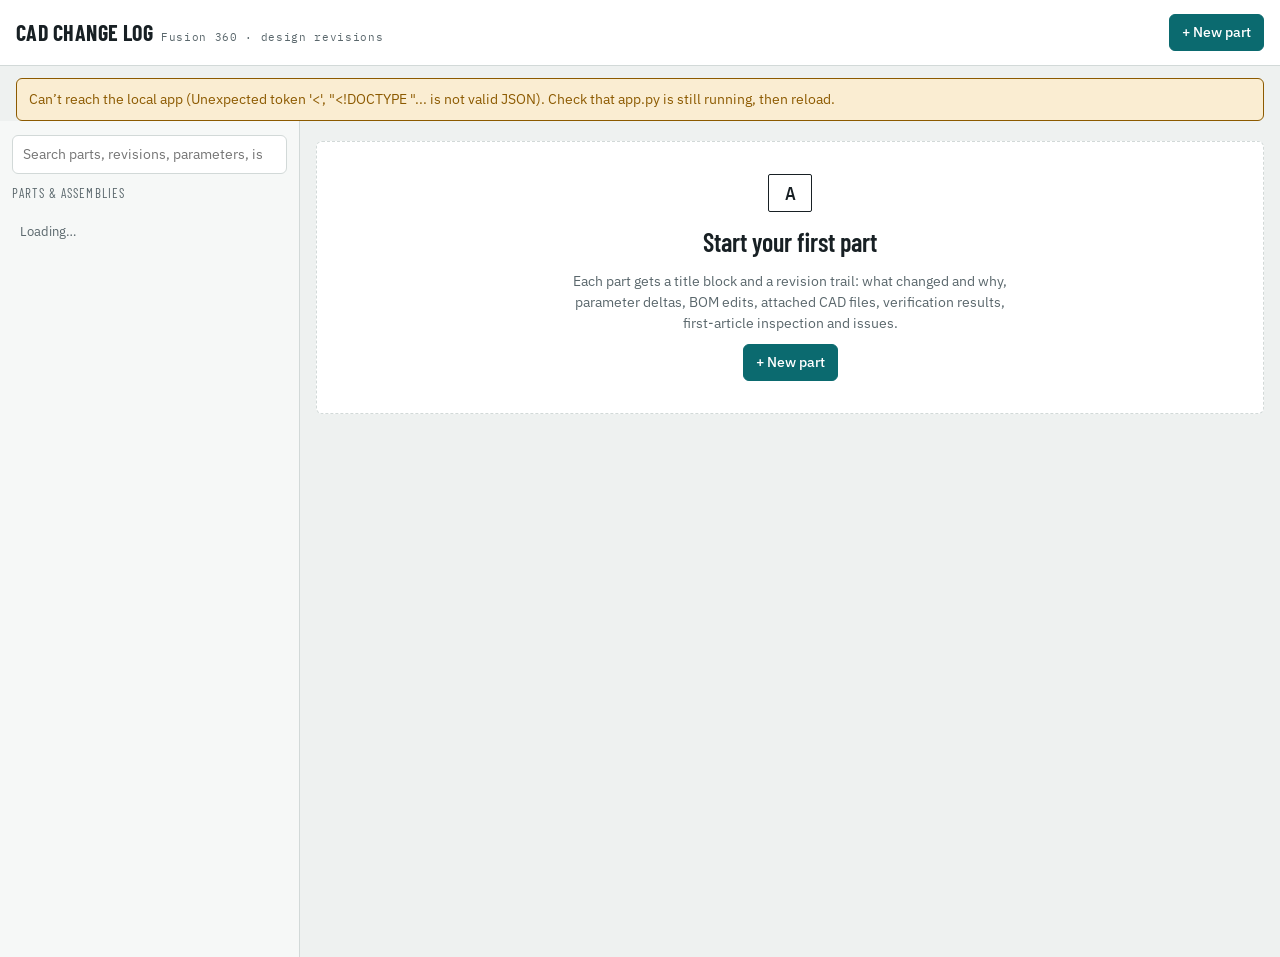
==== commit 02d7df8b: "Add locking, attachments, assemblies, verification, FAI, issues, reports, backups and Fusion add-in " ====
--- a/index.html
+++ b/index.html
@@ -3,602 +3,30 @@
 <head>
 <meta charset="utf-8">
 <meta name="viewport" content="width=device-width,initial-scale=1">
-<style>body{margin:0}[hidden]{display:none!important}img{max-width:100%}</style>
 <title>CAD Change Log</title>
-<link rel="preconnect" href="https://fonts.googleapis.com">
 <link rel="stylesheet" href="https://fonts.googleapis.com/css2?family=Barlow+Condensed:wght@500;600;700&family=IBM+Plex+Mono:wght@400;500&family=IBM+Plex+Sans:wght@400;500;600&display=swap">
-<style>
-/* Layout: drafting-office tool. Parts index on the left, a drawing "title block" header per part, revision cards down the right. */
-:root{
-  --paper:#EEF1F0; --sheet:#FFFFFF; --sheet-2:#F6F8F7; --ink:#182024; --muted:#5A676C; --line:#D2D9D8;
-  --accent:#0B6A6F; --accent-ink:#FFFFFF; --accent-soft:#DAECEB;
-  --ok:#256F45; --ok-bg:#DFF0E5; --warn:#8C5A00; --warn-bg:#FAEDD2; --danger:#B0261E; --danger-bg:#FBE4E2;
-  --up:#256F45; --down:#B0261E;
-  --f-display:"Barlow Condensed","Arial Narrow",Arial,sans-serif;
-  --f-body:"IBM Plex Sans",system-ui,-apple-system,"Segoe UI",sans-serif;
-  --f-mono:"IBM Plex Mono",ui-monospace,SFMono-Regular,Menlo,monospace;
-}
-@media (prefers-color-scheme: dark){:root:not([data-theme="light"]){
-  --paper:#101517; --sheet:#182023; --sheet-2:#1D262A; --ink:#E2E8E9; --muted:#93A1A5; --line:#2C373B;
-  --accent:#55B7B8; --accent-ink:#0B1A1B; --accent-soft:#16302F;
-  --ok:#73C795; --ok-bg:#16301F; --warn:#E3B35A; --warn-bg:#33280F; --danger:#F08A82; --danger-bg:#3A1A18;
-  --up:#73C795; --down:#F08A82; color-scheme:dark}}
-:root[data-theme="dark"]{
-  --paper:#101517; --sheet:#182023; --sheet-2:#1D262A; --ink:#E2E8E9; --muted:#93A1A5; --line:#2C373B;
-  --accent:#55B7B8; --accent-ink:#0B1A1B; --accent-soft:#16302F;
-  --ok:#73C795; --ok-bg:#16301F; --warn:#E3B35A; --warn-bg:#33280F; --danger:#F08A82; --danger-bg:#3A1A18;
-  --up:#73C795; --down:#F08A82; color-scheme:dark}
-
-*{box-sizing:border-box}
-body{background:var(--paper);color:var(--ink);font-family:var(--f-body);font-size:14px;line-height:1.5}
-button,input,select,textarea{font:inherit;color:inherit}
-:focus-visible{outline:2px solid var(--accent);outline-offset:2px}
-.mono{font-family:var(--f-mono);font-variant-numeric:tabular-nums}
-
-.top{display:flex;align-items:center;gap:12px;flex-wrap:wrap;padding-block:14px;padding-left:max(16px,env(safe-area-inset-left,0px));padding-right:max(16px,env(safe-area-inset-right,0px));border-bottom:1px solid var(--line);background:var(--sheet)}
-.brand{font-family:var(--f-display);font-weight:700;font-size:22px;letter-spacing:.02em;text-transform:uppercase;margin:0}
-.brand small{font-family:var(--f-mono);font-weight:400;font-size:11px;color:var(--muted);letter-spacing:.06em;margin-left:8px;text-transform:none}
-.top .sp{flex:1}
-.banner{margin:12px max(16px,env(safe-area-inset-right,0px)) 0 max(16px,env(safe-area-inset-left,0px));padding:10px 12px;border:1px solid var(--warn);background:var(--warn-bg);color:var(--warn);border-radius:6px}
-
-.shell{display:grid;grid-template-columns:290px minmax(0,1fr);min-height:calc(100vh - 64px)}
-.side{border-right:1px solid var(--line);background:var(--sheet-2);padding:14px 12px 14px max(12px,env(safe-area-inset-left,0px));display:flex;flex-direction:column;gap:10px}
-.main{min-width:0;padding-block:20px 48px;padding-left:max(16px,env(safe-area-inset-left,0px));padding-right:max(16px,env(safe-area-inset-right,0px))}
-.main-in{max-width:980px;margin:0 auto;display:flex;flex-direction:column;gap:18px}
-
-.btn{display:inline-flex;align-items:center;gap:6px;border:1px solid var(--line);background:var(--sheet);padding:7px 12px;border-radius:6px;cursor:pointer;font-weight:500;white-space:nowrap}
-.btn:hover{border-color:var(--accent)}
-.btn.primary{background:var(--accent);color:var(--accent-ink);border-color:var(--accent)}
-.btn.primary:hover{filter:brightness(1.08)}
-.btn.ghost{background:transparent}
-.btn.danger{color:var(--danger)}
-.btn.danger.armed{background:var(--danger);color:#fff;border-color:var(--danger)}
-.btn.sm{padding:4px 9px;font-size:13px}
-.btn[disabled]{opacity:.55;cursor:default}
-.linkbtn{background:none;border:0;color:var(--accent);cursor:pointer;padding:0;font-weight:500}
-
-.search{width:100%;padding:8px 10px;border:1px solid var(--line);border-radius:6px;background:var(--sheet)}
-.plist{list-style:none;margin:0;padding:0;display:flex;flex-direction:column;gap:2px;overflow:auto}
-.pitem{display:grid;grid-template-columns:minmax(0,1fr) auto;gap:2px 8px;padding:9px 10px;border-radius:6px;cursor:pointer;border:1px solid transparent;text-align:left;width:100%;background:none}
-.pitem:hover{background:var(--sheet)}
-.pitem.on{background:var(--sheet);border-color:var(--accent)}
-.pitem .nm{font-weight:600;overflow:hidden;text-overflow:ellipsis;white-space:nowrap}
-.pitem .pn{grid-column:1;font-family:var(--f-mono);font-size:12px;color:var(--muted);overflow:hidden;text-overflow:ellipsis;white-space:nowrap}
-.pitem .rv{grid-row:1/3;grid-column:2;align-self:center}
-.side-h{font-family:var(--f-display);text-transform:uppercase;letter-spacing:.08em;font-size:13px;color:var(--muted);display:flex;justify-content:space-between;align-items:center}
-.hint{color:var(--muted);font-size:13px}
-
-/* rev mark: boxed letter, like a drawing revision block */
-.rev{display:inline-grid;place-items:center;min-width:30px;height:26px;padding:0 6px;border:1.5px solid var(--ink);font-family:var(--f-mono);font-weight:500;font-size:13px;border-radius:2px;background:var(--sheet)}
-.rev.big{min-width:44px;height:38px;font-size:18px}
-.pill{display:inline-block;font-size:11px;font-weight:600;letter-spacing:.06em;text-transform:uppercase;padding:2px 8px;border-radius:99px}
-.pill.Draft{background:var(--warn-bg);color:var(--warn)}
-.pill.Review{background:var(--accent-soft);color:var(--accent)}
-.pill.Released{background:var(--ok-bg);color:var(--ok)}
-.chip{font-family:var(--f-mono);font-size:12px;color:var(--muted);border:1px solid var(--line);border-radius:4px;padding:1px 6px}
-
-/* title block */
-.tblock{background:var(--sheet);border:1.5px solid var(--ink);border-radius:2px}
-.tb-head{display:flex;gap:14px;align-items:flex-start;flex-wrap:wrap;padding:14px 16px;border-bottom:1px solid var(--ink)}
-.tb-head h2{font-family:var(--f-display);font-size:30px;line-height:1.05;font-weight:600;margin:0;text-wrap:balance}
-.tb-head .t{flex:1;min-width:200px}
-.tb-head .acts{display:flex;gap:6px;flex-wrap:wrap}
-.tb-grid{display:grid;grid-template-columns:repeat(6,minmax(0,1fr))}
-.cell{padding:8px 12px;border-right:1px solid var(--line);min-width:0}
-.cell:last-child{border-right:0}
-.cell .k{font-size:10px;letter-spacing:.1em;text-transform:uppercase;color:var(--muted);font-weight:600}
-.cell .v{font-family:var(--f-mono);font-size:13px;overflow-wrap:anywhere}
-.tb-notes{padding:10px 16px;border-top:1px solid var(--line);color:var(--muted);white-space:pre-wrap}
-
-.tabs{display:flex;gap:4px;border-bottom:1px solid var(--line);align-items:flex-end;flex-wrap:wrap}
-.tab{background:none;border:0;border-bottom:2px solid transparent;padding:8px 12px;cursor:pointer;font-weight:500;color:var(--muted)}
-.tab.on{color:var(--ink);border-bottom-color:var(--accent)}
-.tabs .sp{flex:1}
-
-/* revision card */
-.rcard{background:var(--sheet);border:1px solid var(--line);border-radius:6px;display:grid;grid-template-columns:58px minmax(0,1fr)}
-.rcard .gut{border-right:1px dashed var(--line);display:flex;justify-content:center;padding-top:14px}
-.rcard .bd{padding:14px 16px;display:flex;flex-direction:column;gap:10px;min-width:0}
-.rhead{display:flex;flex-wrap:wrap;align-items:center;gap:8px}
-.rhead h3{margin:0;font-size:16px;font-weight:600;flex:1 1 220px;text-wrap:balance}
-.meta{display:flex;flex-wrap:wrap;gap:8px;align-items:center;color:var(--muted);font-size:13px}
-.lbl{font-size:11px;letter-spacing:.1em;text-transform:uppercase;color:var(--muted);font-weight:600;margin-bottom:2px}
-.prose{white-space:pre-wrap;max-width:70ch}
-.two{display:grid;grid-template-columns:repeat(2,minmax(0,1fr));gap:14px}
-.tw{overflow-x:auto}
-table{border-collapse:collapse;width:100%;font-size:13px}
-th{text-align:left;font-size:11px;letter-spacing:.08em;text-transform:uppercase;color:var(--muted);font-weight:600;padding:6px 8px;border-bottom:1px solid var(--line);white-space:nowrap}
-td{padding:6px 8px;border-bottom:1px solid var(--line);vertical-align:top}
-tr:last-child td{border-bottom:0}
-td.num{font-family:var(--f-mono);font-variant-numeric:tabular-nums;white-space:nowrap}
-.d-up{color:var(--up)} .d-down{color:var(--down)}
-.was{color:var(--muted);text-decoration:line-through;text-decoration-color:var(--line)}
-.bom-a{color:var(--ok);font-weight:600} .bom-r{color:var(--danger);font-weight:600} .bom-c{color:var(--warn);font-weight:600}
-.imgs{display:grid;grid-template-columns:repeat(auto-fill,minmax(150px,1fr));gap:10px}
-.fig{margin:0;border:1px solid var(--line);border-radius:4px;overflow:hidden;background:var(--sheet-2);cursor:zoom-in}
-.fig img{display:block;width:100%;aspect-ratio:4/3;object-fit:cover;max-width:100%}
-.fig figcaption{padding:5px 8px;font-size:12px;display:flex;gap:6px;align-items:baseline}
-.fig .tag{font-size:10px;font-weight:600;letter-spacing:.08em;text-transform:uppercase;color:var(--accent)}
-.racts{display:flex;gap:6px;justify-content:flex-end;flex-wrap:wrap}
-
-.hist td.carry{color:var(--muted)}
-.hist td.chg{background:var(--accent-soft);font-weight:500}
-.hist th.rv{text-align:center}
-
-.empty{background:var(--sheet);border:1.5px dashed var(--line);border-radius:6px;padding:36px 24px;text-align:center;display:flex;flex-direction:column;gap:10px;align-items:center}
-.empty h2{font-family:var(--f-display);font-size:26px;margin:0;font-weight:600}
-.empty p{margin:0;color:var(--muted);max-width:52ch}
-
-/* overlay sheet */
-.ov{position:fixed;inset:0;background:rgba(10,16,18,.55);z-index:50;display:flex;justify-content:center;align-items:flex-start;overflow:auto;padding:max(24px,env(safe-area-inset-top,0px)) max(12px,env(safe-area-inset-right,0px)) 24px max(12px,env(safe-area-inset-left,0px))}
-.panel{background:var(--sheet);border:1px solid var(--line);border-radius:8px;width:100%;max-width:760px;display:flex;flex-direction:column}
-.panel-h{display:flex;align-items:center;gap:10px;padding:14px 18px;border-bottom:1px solid var(--line)}
-.panel-h h2{margin:0;font-family:var(--f-display);font-size:22px;font-weight:600;flex:1}
-.panel-b{padding:16px 18px;display:flex;flex-direction:column;gap:14px}
-.panel-f{display:flex;gap:8px;justify-content:flex-end;align-items:center;padding:12px 18px;border-top:1px solid var(--line);flex-wrap:wrap}
-.panel-f .err{color:var(--danger);flex:1;font-size:13px}
-.grid{display:grid;grid-template-columns:repeat(4,minmax(0,1fr));gap:10px 12px}
-.f{display:flex;flex-direction:column;gap:4px;min-width:0}
-.f.s2{grid-column:span 2} .f.s4{grid-column:1/-1}
-.f label{font-size:11px;letter-spacing:.08em;text-transform:uppercase;font-weight:600;color:var(--muted)}
-.f input,.f select,.f textarea,.rowin{width:100%;padding:7px 9px;border:1px solid var(--line);border-radius:5px;background:var(--sheet-2);min-width:0}
-.f textarea{min-height:76px;resize:vertical}
-.sec{display:flex;flex-direction:column;gap:6px;border-top:1px solid var(--line);padding-top:12px}
-.sec-h{display:flex;justify-content:space-between;align-items:center;gap:8px;flex-wrap:wrap}
-.sec-h .lbl{margin:0}
-.rows{display:flex;flex-direction:column;gap:6px}
-.prow{display:grid;grid-template-columns:2fr 1fr 1fr 70px 30px;gap:6px}
-.brow{display:grid;grid-template-columns:110px 2fr 60px 1.4fr 30px;gap:6px}
-.irow{display:grid;grid-template-columns:72px 110px minmax(0,1fr) 30px;gap:8px;align-items:center}
-.irow img{width:72px;height:54px;object-fit:cover;border-radius:3px;border:1px solid var(--line)}
-.x{border:1px solid var(--line);background:none;border-radius:5px;cursor:pointer;color:var(--muted)}
-.x:hover{color:var(--danger);border-color:var(--danger)}
-.lb{max-width:min(1100px,100%);display:flex;flex-direction:column;gap:8px;align-items:center;color:#fff}
-.lb img{max-height:80vh;border-radius:4px;background:#fff}
-textarea.out{width:100%;min-height:260px;font-family:var(--f-mono);font-size:12px;padding:10px;border:1px solid var(--line);border-radius:5px;background:var(--sheet-2)}
-.back{display:none}
-
-@media (max-width:760px){
-  .shell{grid-template-columns:1fr}
-  .side{border-right:0;border-bottom:1px solid var(--line);padding-left:max(16px,env(safe-area-inset-left,0px));padding-right:max(16px,env(safe-area-inset-right,0px))}
-  body.viewing .side{display:none}
-  body:not(.viewing) .main{display:none}
-  .back{display:inline-flex}
-  .tb-grid{grid-template-columns:repeat(2,minmax(0,1fr))}
-  .cell{border-bottom:1px solid var(--line)}
-  .cell:nth-child(2n){border-right:0}
-  .two{grid-template-columns:1fr}
-  .grid{grid-template-columns:repeat(2,minmax(0,1fr))}
-  .f.s2{grid-column:1/-1}
-  .prow{grid-template-columns:1fr 1fr 30px}
-  .prow .pn{grid-column:1/3} .prow .pu{grid-column:auto}
-  .brow{grid-template-columns:1fr 1fr 30px}
-  .brow .bi{grid-column:1/3}
-  .rcard{grid-template-columns:1fr}
-  .rcard .gut{display:none}
-}
-@media (prefers-reduced-motion:reduce){*{transition:none!important;animation:none!important}}
-</style>
+<link rel="stylesheet" href="/static/app.css">
 </head>
 <body>
-
-
 <header class="top">
   <h1 class="brand">CAD Change Log<small>Fusion 360 · design revisions</small></h1>
   <span class="sp"></span>
-  <span id="where" class="hint mono" style="max-width:40ch;overflow:hidden;text-overflow:ellipsis;white-space:nowrap"></span>
-  <button class="btn primary" id="newPartTop" type="button">+ New part</button>
+  <span id="where" class="hint mono where"></span>
+  <button class="btn primary" type="button" data-act="new-part">+ New part</button>
 </header>
 <div id="banner" class="banner" hidden></div>
 
 <div class="shell">
   <aside class="side">
-    <input id="q" class="search" type="search" placeholder="Search parts, numbers, projects" aria-label="Search parts">
-    <div class="side-h"><span>Parts</span><span id="pcount" class="mono"></span></div>
+    <input id="q" class="search" type="search" placeholder="Search parts, revisions, parameters, issues" aria-label="Search">
+    <section id="caps" hidden></section>
+    <div class="side-h"><span>Parts &amp; assemblies</span><span id="pcount" class="mono"></span></div>
     <ul id="plist" class="plist"></ul>
   </aside>
   <main class="main"><div class="main-in" id="view"></div></main>
 </div>
 
 <div id="ov" class="ov" hidden></div>
-
-<script>
-(function(){
-const $=s=>document.querySelector(s);
-const esc=s=>String(s??'').replace(/[&<>"']/g,c=>({'&':'&amp;','<':'&lt;','>':'&gt;','"':'&quot;',"'":'&#39;'}[c]));
-const today=()=>{const d=new Date();return d.getFullYear()+'-'+String(d.getMonth()+1).padStart(2,'0')+'-'+String(d.getDate()).padStart(2,'0')};
-const fmtDate=s=>{if(!s)return '—';const d=new Date(s+'T00:00:00');return isNaN(d)?esc(s):d.toLocaleDateString(undefined,{day:'2-digit',month:'short',year:'numeric'})};
-const STAT={Draft:'Draft',Review:'In review',Released:'Released'};
-
-let db=null, assets=null, parts=[], revs=[], loaded={p:false,r:false}, sel=null, tab='timeline', q='';
-let form=null; // current form state
-
-/* ---------- data ---------- */
-function partRevs(pid){return revs.filter(r=>r.partId===pid).sort((a,b)=>(a.createdAt||0)-(b.createdAt||0))}
-const STOP=new Set(['OF','THE','AND','FOR','A','AN','TO','WITH','IN','ON']);
-function abbr(s,max){
-  const w=String(s||'').trim().split(/\s+/).map(x=>x.replace(/[^A-Za-z0-9]/g,'').toUpperCase()).filter(Boolean);
-  if(!w.length) return '';
-  if(w.length===1) return w[0].slice(0,max);
-  const k=w.filter(x=>!STOP.has(x)); return (k.length?k:w).map(x=>/^\d+$/.test(x)?x:x[0]).join('').slice(0,max);
-}
-function autoPartNo(name,proj,exceptId){
-  const ini=abbr(name,4); if(!ini) return '';
-  const pre=(abbr(proj,5)?abbr(proj,5)+'-':'')+ini+'-';
-  let max=0; parts.forEach(p=>{if(p.id===exceptId||!p.partNo||!p.partNo.toUpperCase().startsWith(pre))return;
-    const m=p.partNo.slice(pre.length).match(/^(\d+)/); if(m) max=Math.max(max,+m[1])});
-  return pre+String(max+1).padStart(3,'0');
-}
-function fillNo(){const n=$('#p-no');if(n&&form&&form.autoNo)n.value=autoPartNo($('#p-name').value,$('#p-proj').value,form.id)}
-function nextRev(last){
-  if(!last) return 'A';
-  if(/^[A-Z]$/.test(last)) return last==='Z'?'AA':String.fromCharCode(last.charCodeAt(0)+1);
-  const m=last.match(/^(.*?)(\d+)$/); if(m) return m[1]+String(+m[2]+1).padStart(m[2].length,'0');
-  return '';
-}
-function delta(o,n){
-  const a=parseFloat(o), b=parseFloat(n);
-  if(o===''||n===''||isNaN(a)||isNaN(b)||!/^\s*-?[\d.]+/.test(o)||!/^\s*-?[\d.]+/.test(n)) return '';
-  const d=+(b-a).toFixed(4); if(d===0) return '<span class="hint">0</span>';
-  const pct=a!==0?` <span class="hint">(${d>0?'+':''}${(d/Math.abs(a)*100).toFixed(1)}%)</span>`:'';
-  return `<span class="${d>0?'d-up':'d-down'}">${d>0?'+':''}${d}</span>${pct}`;
-}
-
-/* ---------- sidebar ---------- */
-function renderList(){
-  const list=$('#plist');
-  const ps=parts.slice().sort((a,b)=>(b.updatedAt||0)-(a.updatedAt||0))
-    .filter(p=>!q||[p.name,p.partNo,p.project,p.material].join(' ').toLowerCase().includes(q));
-  $('#pcount').textContent=parts.length?String(parts.length):'';
-  if(!loaded.p&&db){list.innerHTML='<li class="hint" style="padding:8px">Loading parts…</li>';return}
-  if(!parts.length){list.innerHTML='<li class="hint" style="padding:8px">No parts yet. Add one to start logging revisions.</li>';return}
-  if(!ps.length){list.innerHTML='<li class="hint" style="padding:8px">No parts match “'+esc(q)+'”.</li>';return}
-  list.innerHTML=ps.map(p=>{const rs=partRevs(p.id);const l=rs[rs.length-1];
-    return `<li><button type="button" class="pitem${p.id===sel?' on':''}" data-pid="${esc(p.id)}">
-      <span class="nm">${esc(p.name)}</span>
-      <span class="rv">${l?`<span class="rev">${esc(l.rev)}</span>`:'<span class="hint">—</span>'}</span>
-      <span class="pn">${esc(p.partNo||'No part no.')}${p.project?' · '+esc(p.project):''}</span></button></li>`}).join('');
-}
-
-/* ---------- main view ---------- */
-function render(){
-  renderList();
-  document.body.classList.toggle('viewing',!!sel);
-  const v=$('#view');
-  const p=parts.find(x=>x.id===sel);
-  if(!p){
-    if(sel&&loaded.p) sel=null;
-    v.innerHTML=`<div class="empty">
-      <span class="rev big">A</span>
-      <h2>${parts.length?'Pick a part to see its history':'Start your first part'}</h2>
-      <p>Each part gets a title block and a revision trail: what changed, why, the Fusion 360 version it maps to, parameter deltas, BOM edits and before/after screenshots.</p>
-      ${parts.length?'':'<button class="btn primary" type="button" data-act="new-part">+ New part</button>'}
-    </div>`;
-    return;
-  }
-  const rs=partRevs(p.id), last=rs[rs.length-1];
-  const upd=p.updatedAt?new Date(p.updatedAt).toLocaleDateString(undefined,{day:'2-digit',month:'short',year:'numeric'}):'—';
-  let h=`<div><button class="btn ghost sm back" type="button" data-act="back">← All parts</button></div>
-  <section class="tblock">
-    <div class="tb-head">
-      <span class="rev big">${last?esc(last.rev):'–'}</span>
-      <div class="t"><h2>${esc(p.name)}</h2>
-        <div class="meta">${last?`<span class="pill ${esc(last.status)}">${esc(STAT[last.status]||last.status)}</span>`:''}
-        ${p.fusionUrl?`<a href="${esc(p.fusionUrl)}" target="_blank" rel="noopener">Open in Fusion ↗</a>`:''}</div></div>
-      <div class="acts">
-        <button class="btn primary" type="button" data-act="new-rev">+ New revision</button>
-        <button class="btn" type="button" data-act="edit-part">Edit part</button>
-        <button class="btn" type="button" data-act="export">Copy changelog</button>
-        <button class="btn danger" type="button" data-act="del-part">Delete</button>
-      </div>
-    </div>
-    <div class="tb-grid">
-      ${cell('Part no.',p.partNo)}${cell('Project',p.project)}${cell('Material',p.material)}
-      ${cell('Units',p.units||'mm')}${cell('Revisions',String(rs.length))}${cell('Updated',upd)}
-    </div>
-    ${p.notes?`<div class="tb-notes">${esc(p.notes)}</div>`:''}
-  </section>
-  <nav class="tabs" role="tablist">
-    <button class="tab${tab==='timeline'?' on':''}" type="button" data-tab="timeline">Revision history</button>
-    <button class="tab${tab==='params'?' on':''}" type="button" data-tab="params">Parameter history</button>
-  </nav>`;
-  if(!rs.length){
-    h+=`<div class="empty"><h2>No revisions yet</h2><p>Log the current state as Rev A: the baseline parameters, material and a screenshot from Fusion.</p>
-      <button class="btn primary" type="button" data-act="new-rev">+ Log Rev A</button></div>`;
-  } else if(tab==='params'){
-    h+=paramHistory(rs,p);
-  } else {
-    h+=rs.slice().reverse().map(r=>revCard(r,p)).join('');
-  }
-  v.innerHTML=h;
-}
-const cell=(k,v)=>`<div class="cell"><div class="k">${k}</div><div class="v">${esc(v||'—')}</div></div>`;
-
-function revCard(r,p){
-  const params=(r.params||[]).filter(x=>x.name), bom=(r.bom||[]).filter(x=>x.item), imgs=r.images||[];
-  return `<article class="rcard" id="r-${esc(r.id)}">
-    <div class="gut"><span class="rev">${esc(r.rev)}</span></div>
-    <div class="bd">
-      <div class="rhead"><span class="rev" style="display:none">${esc(r.rev)}</span><h3>${esc(r.title)}</h3><span class="pill ${esc(r.status)}">${esc(STAT[r.status]||r.status)}</span></div>
-      <div class="meta"><span class="mono">${fmtDate(r.date)}</span>${r.fusionVer?`<span class="chip">Fusion ${esc(r.fusionVer)}</span>`:''}<span class="chip">Rev ${esc(r.rev)}</span></div>
-      ${(r.what||r.why)?`<div class="two">
-        <div><div class="lbl">What changed</div><div class="prose">${esc(r.what||'—')}</div></div>
-        <div><div class="lbl">Why</div><div class="prose">${esc(r.why||'—')}</div></div></div>`:''}
-      ${params.length?`<div><div class="lbl">Parameters</div><div class="tw"><table>
-        <thead><tr><th>Parameter</th><th>Was</th><th>Now</th><th>Δ</th></tr></thead><tbody>
-        ${params.map(x=>`<tr><td>${esc(x.name)}</td><td class="num was">${esc(x.old)}${x.old&&x.unit?' '+esc(x.unit):''}</td><td class="num">${esc(x.new)}${x.new&&x.unit?' '+esc(x.unit):''}</td><td class="num">${delta(x.old,x.new)}</td></tr>`).join('')}
-        </tbody></table></div></div>`:''}
-      ${bom.length?`<div><div class="lbl">BOM changes</div><div class="tw"><table>
-        <thead><tr><th>Change</th><th>Item</th><th>Qty</th><th>Material / note</th></tr></thead><tbody>
-        ${bom.map(b=>`<tr><td class="${b.action==='Added'?'bom-a':b.action==='Removed'?'bom-r':'bom-c'}">${esc(b.action)}</td><td>${esc(b.item)}</td><td class="num">${esc(b.qty)}</td><td>${esc(b.note)}</td></tr>`).join('')}
-        </tbody></table></div></div>`:''}
-      ${imgs.length?`<div><div class="lbl">Images</div><div class="imgs">
-        ${imgs.map((im,i)=>`<figure class="fig" data-img="${esc(r.id)}:${i}" tabindex="0"><img src="${esc(im.url)}" alt="${esc(im.caption||im.tag||'Revision image')}" loading="lazy"><figcaption>${im.tag?`<span class="tag">${esc(im.tag)}</span>`:''}<span>${esc(im.caption)}</span></figcaption></figure>`).join('')}
-        </div></div>`:''}
-      <div class="racts"><button class="btn sm" type="button" data-act="edit-rev" data-rid="${esc(r.id)}">Edit</button>
-        <button class="btn sm danger" type="button" data-act="del-rev" data-rid="${esc(r.id)}">Delete</button></div>
-    </div></article>`;
-}
-
-function paramHistory(rs,p){
-  const names=[]; rs.forEach(r=>(r.params||[]).forEach(x=>{if(x.name&&!names.includes(x.name))names.push(x.name)}));
-  if(!names.length) return `<div class="empty"><h2>No parameters logged</h2><p>Add parameter rows (wall thickness, hub bore, blade pitch…) to a revision and they’ll line up here across every rev.</p></div>`;
-  const rows=names.map(n=>{
-    let base='', cur='', unit='';
-    const first=rs.find(r=>(r.params||[]).some(x=>x.name===n)); const fx=first.params.find(x=>x.name===n); base=fx.old||''; unit=fx.unit||'';
-    cur=base;
-    const tds=rs.map(r=>{const x=(r.params||[]).find(y=>y.name===n);
-      if(x){cur=x.new; if(x.unit) unit=x.unit; return `<td class="num chg">${esc(x.new)}</td>`}
-      return `<td class="num carry">${esc(cur)}</td>`}).join('');
-    return `<tr><td>${esc(n)}${unit?` <span class="hint">(${esc(unit)})</span>`:''}</td><td class="num carry">${esc(base||'—')}</td>${tds}</tr>`});
-  return `<div class="tblock" style="border-width:1px;border-color:var(--line)"><div class="tw"><table class="hist">
-    <thead><tr><th>Parameter</th><th>Baseline</th>${rs.map(r=>`<th class="rv"><span class="rev">${esc(r.rev)}</span></th>`).join('')}</tr></thead>
-    <tbody>${rows.join('')}</tbody></table></div></div>
-    <p class="hint" style="margin:0">Shaded cells are values changed in that revision; grey values carry over from earlier revisions.</p>`;
-}
-
-/* ---------- overlay helpers ---------- */
-function openOv(html){const o=$('#ov');o.innerHTML=html;o.hidden=false;const f=o.querySelector('input,textarea,select,button');if(f)f.focus()}
-function closeOv(){const o=$('#ov');o.hidden=true;o.innerHTML='';if(form&&form.imgs)form.imgs.forEach(i=>i.preview&&URL.revokeObjectURL(i.preview));form=null}
-function setErr(m){const e=$('#ov .err');if(e)e.textContent=m||''}
-
-/* ---------- part form ---------- */
-function partForm(p){
-  p=p||{};
-  form={kind:'part',id:p.id||null,autoNo:!p.id||!p.partNo};
-  openOv(`<form class="panel" id="pform" novalidate>
-    <div class="panel-h"><h2>${p.id?'Edit part':'New part'}</h2><button class="btn ghost sm" type="button" data-act="close">Close</button></div>
-    <div class="panel-b"><div class="grid">
-      <div class="f s2"><label for="p-name">Part name</label><input id="p-name" value="${esc(p.name)}" placeholder="Motor mount bracket" required></div>
-      <div class="f"><label for="p-no">Part no. <span id="p-auto" class="hint" style="text-transform:none;letter-spacing:0;font-weight:400">${!p.id||!p.partNo?'· auto':''}</span></label><input id="p-no" class="mono" value="${esc(p.partNo)}" placeholder="Fills from name"><button class="linkbtn" type="button" data-act="regen-no" style="align-self:flex-start;font-size:12px">Regenerate</button></div>
-      <div class="f"><label for="p-units">Units</label><select id="p-units">${['mm','in','m'].map(u=>`<option${(p.units||'mm')===u?' selected':''}>${u}</option>`).join('')}</select></div>
-      <div class="f s2"><label for="p-proj">Project</label><input id="p-proj" value="${esc(p.project)}" placeholder="Project or assembly"></div>
-      <div class="f s2"><label for="p-mat">Material</label><input id="p-mat" value="${esc(p.material)}" placeholder="Al 6061-T6, PETG, CF-nylon…"></div>
-      <div class="f s4"><label for="p-url">Fusion 360 link</label><input id="p-url" value="${esc(p.fusionUrl)}" placeholder="https://a360.co/… or the design's web link" inputmode="url"></div>
-      <div class="f s4"><label for="p-notes">Notes</label><textarea id="p-notes" placeholder="Design intent, constraints, mating parts">${esc(p.notes)}</textarea></div>
-    </div></div>
-    <div class="panel-f"><span class="err"></span><button class="btn" type="button" data-act="close">Cancel</button><button class="btn primary" type="submit">${p.id?'Save part':'Create part'}</button></div>
-  </form>`);
-}
-async function savePart(){
-  const name=$('#p-name').value.trim(); if(!name) return setErr('Give the part a name.');
-  if(!db) return setErr('Saving isn’t available in this view.');
-  let url=$('#p-url').value.trim(); if(url&&!/^https?:\/\//i.test(url)) url='https://'+url;
-  const body={name,partNo:$('#p-no').value.trim(),units:$('#p-units').value,project:$('#p-proj').value.trim(),material:$('#p-mat').value.trim(),fusionUrl:url,notes:$('#p-notes').value.trim(),updatedAt:Date.now()};
-  const b=$('#pform button[type=submit]'); b.disabled=true; b.textContent='Saving…';
-  try{
-    if(form.id){await db.doc('parts/'+form.id).update(body)}
-    else{body.createdAt=Date.now(); const ref=await db.collection('parts').add(body); sel=ref.id; tab='timeline'}
-    closeOv(); render();
-  }catch(e){b.disabled=false;b.textContent='Save';setErr('Couldn’t save: '+(e&&e.message||e))}
-}
-
-/* ---------- revision form ---------- */
-function revForm(r){
-  const p=parts.find(x=>x.id===sel); const rs=partRevs(sel); const last=rs[rs.length-1];
-  const editing=!!(r&&r.id);
-  r=r||{rev:nextRev(last&&last.rev),date:today(),status:'Draft',params:[],bom:[],images:[]};
-  form={kind:'rev',id:r.id||null,
-    params:(r.params||[]).map(x=>({...x})),bom:(r.bom||[]).map(x=>({...x})),
-    imgs:(r.images||[]).map(x=>({...x})),removed:[]};
-  if(!form.params.length) form.params.push({name:'',old:'',new:'',unit:p.units||'mm'});
-  openOv(`<form class="panel" id="rform" novalidate>
-    <div class="panel-h"><h2>${editing?'Edit revision '+esc(r.rev):'New revision'} · ${esc(p.name)}</h2><button class="btn ghost sm" type="button" data-act="close">Close</button></div>
-    <div class="panel-b">
-      <div class="grid">
-        <div class="f"><label for="r-rev">Rev</label><input id="r-rev" class="mono" value="${esc(r.rev)}" placeholder="B"></div>
-        <div class="f"><label for="r-date">Date</label><input id="r-date" type="date" value="${esc(r.date)}"></div>
-        <div class="f"><label for="r-fv">Fusion version</label><input id="r-fv" class="mono" value="${esc(r.fusionVer)}" placeholder="v14"></div>
-        <div class="f"><label for="r-st">Status</label><select id="r-st">${Object.keys(STAT).map(k=>`<option value="${k}"${r.status===k?' selected':''}>${STAT[k]}</option>`).join('')}</select></div>
-        <div class="f s4"><label for="r-title">Summary</label><input id="r-title" value="${esc(r.title)}" placeholder="Thickened mounting flange, added M3 heat-set bosses"></div>
-        <div class="f s2"><label for="r-what">What changed</label><textarea id="r-what" placeholder="Features added, removed or modified">${esc(r.what)}</textarea></div>
-        <div class="f s2"><label for="r-why">Why</label><textarea id="r-why" placeholder="Test result, FEA, fit issue, print failure, reviewer note">${esc(r.why)}</textarea></div>
-      </div>
-      <div class="sec"><div class="sec-h"><div class="lbl">Parameters</div><span>
-        ${last&&!editing?'<button class="linkbtn" type="button" data-act="pull-params">Pull from Rev '+esc(last.rev)+'</button> · ':''}
-        <button class="linkbtn" type="button" data-act="add-param">+ Add row</button></span></div>
-        <div class="rows" id="prows"></div></div>
-      <div class="sec"><div class="sec-h"><div class="lbl">BOM changes</div><button class="linkbtn" type="button" data-act="add-bom">+ Add row</button></div>
-        <div class="rows" id="brows"></div></div>
-      <div class="sec"><div class="sec-h"><div class="lbl">Images</div>
-        ${assets?'<label class="linkbtn" for="r-files" style="cursor:pointer">+ Add screenshots</label><input id="r-files" type="file" accept="image/*" multiple hidden>':''}</div>
-        ${assets?'<span class="hint">Paste a screenshot (Ctrl/Cmd+V) or pick files. Tag each as Before / After / Section / Drawing.</span>':'<span class="hint">Image upload isn’t available in this view.</span>'}
-        <div class="rows" id="irows"></div></div>
-    </div>
-    <div class="panel-f"><span class="err"></span><button class="btn" type="button" data-act="close">Cancel</button><button class="btn primary" type="submit">${editing?'Save revision':'Log revision'}</button></div>
-  </form>`);
-  drawRows();
-}
-function drawRows(){
-  const pr=$('#prows'), br=$('#brows'), ir=$('#irows'); if(!pr) return;
-  pr.innerHTML=form.params.map((x,i)=>`<div class="prow">
-    <input class="rowin pn" data-l="params" data-i="${i}" data-k="name" value="${esc(x.name)}" placeholder="Parameter" aria-label="Parameter name" id="pp-n${i}">
-    <input class="rowin mono" data-l="params" data-i="${i}" data-k="old" value="${esc(x.old)}" placeholder="Was" aria-label="Old value" id="pp-o${i}">
-    <input class="rowin mono" data-l="params" data-i="${i}" data-k="new" value="${esc(x.new)}" placeholder="Now" aria-label="New value" id="pp-w${i}">
-    <input class="rowin mono pu" data-l="params" data-i="${i}" data-k="unit" value="${esc(x.unit)}" placeholder="unit" aria-label="Unit" id="pp-u${i}">
-    <button class="x" type="button" data-act="rm" data-l="params" data-i="${i}" aria-label="Remove row">×</button></div>`).join('')||'<span class="hint">No parameter rows.</span>';
-  br.innerHTML=form.bom.map((x,i)=>`<div class="brow">
-    <select class="rowin" data-l="bom" data-i="${i}" data-k="action" aria-label="Change type" id="bb-a${i}">${['Added','Changed','Removed'].map(a=>`<option${x.action===a?' selected':''}>${a}</option>`).join('')}</select>
-    <input class="rowin bi" data-l="bom" data-i="${i}" data-k="item" value="${esc(x.item)}" placeholder="Item (M3x8 SHCS, bearing 608ZZ…)" aria-label="Item" id="bb-i${i}">
-    <input class="rowin mono" data-l="bom" data-i="${i}" data-k="qty" value="${esc(x.qty)}" placeholder="Qty" aria-label="Quantity" id="bb-q${i}">
-    <input class="rowin" data-l="bom" data-i="${i}" data-k="note" value="${esc(x.note)}" placeholder="Material / note" aria-label="Note" id="bb-n${i}">
-    <button class="x" type="button" data-act="rm" data-l="bom" data-i="${i}" aria-label="Remove row">×</button></div>`).join('')||'<span class="hint">No BOM changes.</span>';
-  ir.innerHTML=form.imgs.map((x,i)=>`<div class="irow">
-    <img src="${esc(x.preview||x.url)}" alt="">
-    <select class="rowin" data-l="imgs" data-i="${i}" data-k="tag" aria-label="Image tag" id="ii-t${i}">${['Before','After','Section','Drawing','Other'].map(a=>`<option${(x.tag||'After')===a?' selected':''}>${a}</option>`).join('')}</select>
-    <input class="rowin" data-l="imgs" data-i="${i}" data-k="caption" value="${esc(x.caption)}" placeholder="Caption" aria-label="Caption" id="ii-c${i}">
-    <button class="x" type="button" data-act="rm" data-l="imgs" data-i="${i}" aria-label="Remove image">×</button></div>`).join('');
-}
-function addFiles(files){
-  for(const f of files){ if(!f.type.startsWith('image/')) continue;
-    if(f.size>20*1024*1024){setErr(f.name+' is over 20 MB; export a smaller screenshot.');continue}
-    form.imgs.push({file:f,preview:URL.createObjectURL(f),tag:'After',caption:''}) }
-  drawRows();
-}
-async function saveRev(){
-  const rev=$('#r-rev').value.trim(), title=$('#r-title').value.trim();
-  if(!rev) return setErr('Enter a revision label, e.g. B or 03.');
-  if(!title) return setErr('Add a one-line summary of the change.');
-  if(!db) return setErr('Saving isn’t available in this view.');
-  const dup=partRevs(sel).find(r=>r.rev===rev&&r.id!==form.id); if(dup) return setErr('Rev '+rev+' already exists for this part.');
-  const b=$('#rform button[type=submit]'); b.disabled=true;
-  try{
-    const images=[];
-    for(let i=0;i<form.imgs.length;i++){const x=form.imgs[i];
-      if(x.file){ b.textContent=`Uploading ${i+1}/${form.imgs.length}…`; const up=await assets.upload(x.file); images.push({id:up.id,url:up.url,tag:x.tag||'After',caption:x.caption||''}) }
-      else images.push({id:x.id,url:x.url,tag:x.tag||'After',caption:x.caption||''}) }
-    b.textContent='Saving…';
-    const body={partId:sel,rev,date:$('#r-date').value,fusionVer:$('#r-fv').value.trim(),status:$('#r-st').value,title,
-      what:$('#r-what').value.trim(),why:$('#r-why').value.trim(),
-      params:form.params.filter(x=>x.name.trim()).map(x=>({name:x.name.trim(),old:(x.old||'').trim(),new:(x.new||'').trim(),unit:(x.unit||'').trim()})),
-      bom:form.bom.filter(x=>(x.item||'').trim()).map(x=>({action:x.action||'Added',item:x.item.trim(),qty:(x.qty||'').trim(),note:(x.note||'').trim()})),
-      images,updatedAt:Date.now()};
-    if(form.id) await db.doc('revisions/'+form.id).update(body);
-    else{body.createdAt=Date.now(); await db.collection('revisions').add(body)}
-    for(const id of form.removed){try{await assets.delete(id)}catch(e){}}
-    await db.doc('parts/'+sel).update({updatedAt:Date.now()});
-    tab='timeline'; closeOv(); render();
-  }catch(e){b.disabled=false;b.textContent='Try again';setErr('Couldn’t save: '+(e&&e.message||e))}
-}
-
-/* ---------- export ---------- */
-function changelog(p){
-  const rs=partRevs(p.id).slice().reverse();
-  let s=`# ${p.name}${p.partNo?' ('+p.partNo+')':''}\n`;
-  if(p.project) s+=`Project: ${p.project}  \n`; if(p.material) s+=`Material: ${p.material}  \n`;
-  if(p.fusionUrl) s+=`Fusion: ${p.fusionUrl}  \n`;
-  rs.forEach(r=>{
-    s+=`\n## Rev ${r.rev} — ${r.title}\n${r.date||''}${r.fusionVer?' · Fusion '+r.fusionVer:''} · ${STAT[r.status]||r.status}\n`;
-    if(r.what) s+=`\n**What changed:** ${r.what}\n`; if(r.why) s+=`\n**Why:** ${r.why}\n`;
-    const ps=(r.params||[]).filter(x=>x.name);
-    if(ps.length){s+=`\n| Parameter | Was | Now |\n|---|---|---|\n`+ps.map(x=>`| ${x.name} | ${x.old} ${x.unit||''} | ${x.new} ${x.unit||''} |`).join('\n')+'\n'}
-    const bs=(r.bom||[]).filter(x=>x.item);
-    if(bs.length){s+=`\n| BOM | Item | Qty | Note |\n|---|---|---|---|\n`+bs.map(x=>`| ${x.action} | ${x.item} | ${x.qty} | ${x.note} |`).join('\n')+'\n'}
-    (r.images||[]).forEach(im=>{s+=`\n![${im.tag}: ${im.caption||''}](${im.url})`}); if((r.images||[]).length) s+='\n';
-  });
-  return s;
-}
-
-/* ---------- events ---------- */
-let armed=null;
-function arm(btn,label,fn){
-  if(armed===btn){armed=null;fn();return}
-  if(armed){armed.classList.remove('armed');armed.textContent=armed.dataset.orig}
-  armed=btn; btn.dataset.orig=btn.textContent; btn.classList.add('armed'); btn.textContent=label;
-  setTimeout(()=>{if(armed===btn){btn.classList.remove('armed');btn.textContent=btn.dataset.orig;armed=null}},4000);
-}
-document.addEventListener('click',async e=>{
-  const pi=e.target.closest('.pitem'); if(pi){sel=pi.dataset.pid;tab='timeline';render();window.scrollTo(0,0);return}
-  const t=e.target.closest('[data-tab]'); if(t){tab=t.dataset.tab;render();return}
-  const fig=e.target.closest('[data-img]'); if(fig){openImg(fig.dataset.img);return}
-  if(e.target.id==='ov'&&!form){closeOv();return}
-  const a=e.target.closest('[data-act]'); if(!a) return;
-  const act=a.dataset.act, p=parts.find(x=>x.id===sel);
-  if(act==='new-part') partForm();
-  else if(act==='back'){sel=null;render()}
-  else if(act==='close') closeOv();
-  else if(act==='edit-part') partForm(p);
-  else if(act==='regen-no'){form.autoNo=true;$('#p-auto').textContent='· auto';fillNo();if(!$('#p-no').value)setErr('Type a part name first.')}
-  else if(act==='new-rev') revForm();
-  else if(act==='edit-rev') revForm(revs.find(r=>r.id===a.dataset.rid));
-  else if(act==='add-param'){form.params.push({name:'',old:'',new:'',unit:(p&&p.units)||'mm'});drawRows();$('#pp-n'+(form.params.length-1)).focus()}
-  else if(act==='add-bom'){form.bom.push({action:'Added',item:'',qty:'',note:''});drawRows();$('#bb-i'+(form.bom.length-1)).focus()}
-  else if(act==='pull-params'){const rs=partRevs(sel);const l=rs[rs.length-1];
-    const have=new Set(form.params.map(x=>x.name));
-    form.params=form.params.filter(x=>x.name||x.old||x.new);
-    (l.params||[]).forEach(x=>{if(!have.has(x.name))form.params.push({name:x.name,old:x.new,new:x.new,unit:x.unit})});
-    if(!form.params.length) form.params.push({name:'',old:'',new:'',unit:p.units||'mm'});
-    drawRows()}
-  else if(act==='rm'){const l=a.dataset.l,i=+a.dataset.i; const x=form[l][i];
-    if(l==='imgs'){if(x.preview)URL.revokeObjectURL(x.preview); if(x.id)form.removed.push(x.id)}
-    form[l].splice(i,1); drawRows()}
-  else if(act==='del-rev') arm(a,'Confirm delete',async()=>{const r=revs.find(x=>x.id===a.dataset.rid);
-    try{await db.doc('revisions/'+r.id).delete(); if(assets)for(const im of r.images||[]){try{await assets.delete(im.id)}catch(_){}}}catch(err){a.textContent='Couldn’t delete'}})
-  else if(act==='del-part'){const n=partRevs(sel).length;
-    arm(a,n?`Delete part + ${n} rev${n>1?'s':''}?`:'Confirm delete',async()=>{
-      try{for(const r of partRevs(p.id)){await db.doc('revisions/'+r.id).delete(); if(assets)for(const im of r.images||[]){try{await assets.delete(im.id)}catch(_){}}}
-        await db.doc('parts/'+p.id).delete(); sel=null; render()}catch(err){a.textContent='Couldn’t delete'}})}
-  else if(act==='export'){const md=changelog(p);
-    try{await navigator.clipboard.writeText(md); a.textContent='Copied ✓'; setTimeout(()=>{a.textContent='Copy changelog'},1800)}
-    catch(_){openOv(`<div class="panel"><div class="panel-h"><h2>Changelog (Markdown)</h2><button class="btn ghost sm" type="button" data-act="close">Close</button></div>
-      <div class="panel-b"><span class="hint">Select all and copy.</span><textarea class="out" id="mdout" readonly>${esc(md)}</textarea></div></div>`); const ta=$('#mdout'); ta.focus(); ta.select()}}
-});
-function openImg(key){const [rid,i]=key.split(':');const r=revs.find(x=>x.id===rid);if(!r)return;const im=r.images[+i];
-  openOv(`<div class="lb"><img src="${esc(im.url)}" alt="${esc(im.caption||im.tag)}"><div><strong>Rev ${esc(r.rev)} · ${esc(im.tag)}</strong> ${esc(im.caption)}</div><button class="btn sm" type="button" data-act="close">Close</button></div>`)}
-document.addEventListener('keydown',e=>{
-  if(e.key==='Escape'&&!$('#ov').hidden) closeOv();
-  if(e.key==='Enter'&&e.target.closest('[data-img]')) openImg(e.target.closest('[data-img]').dataset.img);
-});
-document.addEventListener('input',e=>{const el=e.target;
-  if(el.id==='q'){q=el.value.trim().toLowerCase();renderList();return}
-  if(form&&form.kind==='part'){
-    if(el.id==='p-no'){form.autoNo=false;$('#p-auto').textContent=''}
-    else if(el.id==='p-name'||el.id==='p-proj') fillNo();
-    return}
-  if(form&&el.dataset.l){form[el.dataset.l][+el.dataset.i][el.dataset.k]=el.value}});
-document.addEventListener('change',e=>{const el=e.target;
-  if(el.id==='r-files'){addFiles(el.files);el.value='';return}
-  if(form&&el.dataset.l){form[el.dataset.l][+el.dataset.i][el.dataset.k]=el.value}});
-document.addEventListener('submit',e=>{e.preventDefault(); if(e.target.id==='pform')savePart(); else if(e.target.id==='rform')saveRev()});
-document.addEventListener('paste',e=>{if(!form||form.kind!=='rev'||!assets)return;
-  const fs=[...(e.clipboardData&&e.clipboardData.files||[])].filter(f=>f.type.startsWith('image/'));
-  if(fs.length){e.preventDefault();addFiles(fs)}});
-$('#newPartTop').addEventListener('click',()=>partForm());
-
-/* ---------- boot (local app) ---------- */
-const HDR={'Content-Type':'application/json','X-Requested-With':'cadlog'};
-async function call(method,url,body){
-  const r=await fetch(url,{method,headers:HDR,body:body===undefined?undefined:JSON.stringify(body)});
-  if(!r.ok){let m='HTTP '+r.status;try{m=(await r.json()).error||m}catch(_){}throw new Error(m)}
-  return r.status===204?null:r.json();
-}
-const cache={parts:[],revisions:[]}, subs={parts:[],revisions:[]};
-const snapOf=k=>({docs:cache[k].map(d=>({id:d.id,exists:true,data:()=>d}))});
-async function refresh(){const d=await call('GET','/api/data');cache.parts=d.parts;cache.revisions=d.revisions;for(const k in subs)subs[k].forEach(s=>s.next(snapOf(k)))}
-const newId=()=>(window.crypto&&crypto.randomUUID?crypto.randomUUID().replace(/-/g,''):Date.now().toString(36)+Math.random().toString(36).slice(2,12));
-db={
-  collection:k=>({
-    onSnapshot(next,err){subs[k].push({next,err});refresh().catch(e=>err&&err(e));return()=>{}},
-    async add(body){const id=newId();await call('PUT',`/api/${k}/${id}`,body);await refresh();return{id}}}),
-  doc:path=>{const [k,id]=path.split('/');return{
-    async update(body){await call('PATCH',`/api/${k}/${id}`,body);await refresh()},
-    async delete(){await call('DELETE',`/api/${k}/${id}`);await refresh()}}}
-};
-assets={
-  async upload(file){
-    const r=await fetch('/api/images',{method:'POST',headers:{'Content-Type':file.type||'application/octet-stream','X-Requested-With':'cadlog'},body:file});
-    if(!r.ok){let m='HTTP '+r.status;try{m=(await r.json()).error||m}catch(_){}throw new Error(m)}
-    return r.json();
-  },
-  async delete(id){await call('DELETE','/api/images/'+encodeURIComponent(id))}
-};
-render();
-call('GET','/api/info').then(i=>{const s=$('#where');s.textContent=i.dataDir;s.title='Data folder: '+i.dataDir}).catch(()=>{});
-const fail=err=>{const b=$('#banner');b.hidden=false;b.textContent='Can’t reach the local app ('+((err&&err.message)||'error')+'). Check that app.py is still running, then reload.'};
-db.collection('parts').onSnapshot(s=>{parts=s.docs.map(d=>Object.assign({},d.data(),{id:d.id}));loaded.p=true;render()},fail);
-db.collection('revisions').onSnapshot(s=>{revs=s.docs.map(d=>Object.assign({},d.data(),{id:d.id}));loaded.r=true;render()},fail);
-})();
-</script>
-
+<script src="/static/app.js"></script>
 </body>
 </html>
--- a/static/app.css
+++ b/static/app.css
@@ -0,0 +1,202 @@
+/* Layout: drafting-office tool. Parts index on the left, a drawing "title block" per part, revision cards down the right. */
+:root{
+  --paper:#EEF1F0; --sheet:#FFFFFF; --sheet-2:#F6F8F7; --ink:#182024; --muted:#5A676C; --line:#D2D9D8;
+  --accent:#0B6A6F; --accent-ink:#FFFFFF; --accent-soft:#DAECEB;
+  --ok:#256F45; --ok-bg:#DFF0E5; --warn:#8C5A00; --warn-bg:#FAEDD2; --danger:#B0261E; --danger-bg:#FBE4E2;
+  --f-display:"Barlow Condensed","Arial Narrow",Arial,sans-serif;
+  --f-body:"IBM Plex Sans",system-ui,-apple-system,"Segoe UI",sans-serif;
+  --f-mono:"IBM Plex Mono",ui-monospace,SFMono-Regular,Menlo,Consolas,monospace;
+  color-scheme:light;
+}
+@media (prefers-color-scheme: dark){:root{
+  --paper:#101517; --sheet:#182023; --sheet-2:#1D262A; --ink:#E2E8E9; --muted:#93A1A5; --line:#2C373B;
+  --accent:#55B7B8; --accent-ink:#0B1A1B; --accent-soft:#16302F;
+  --ok:#73C795; --ok-bg:#16301F; --warn:#E3B35A; --warn-bg:#33280F; --danger:#F08A82; --danger-bg:#3A1A18;
+  color-scheme:dark}}
+
+*{box-sizing:border-box}
+html,body{margin:0}
+[hidden]{display:none!important}
+img{max-width:100%}
+body{background:var(--paper);color:var(--ink);font-family:var(--f-body);font-size:14px;line-height:1.5}
+button,input,select,textarea{font:inherit;color:inherit}
+a{color:var(--accent)}
+:focus-visible{outline:2px solid var(--accent);outline-offset:2px}
+.mono{font-family:var(--f-mono);font-variant-numeric:tabular-nums}
+.hint{color:var(--muted);font-size:13px}
+
+.top{display:flex;align-items:center;gap:12px;flex-wrap:wrap;padding:14px 16px;border-bottom:1px solid var(--line);background:var(--sheet)}
+.brand{font-family:var(--f-display);font-weight:700;font-size:22px;letter-spacing:.02em;text-transform:uppercase;margin:0}
+.brand small{font-family:var(--f-mono);font-weight:400;font-size:11px;color:var(--muted);letter-spacing:.06em;margin-left:8px;text-transform:none}
+.top .sp{flex:1}
+.where{max-width:40ch;overflow:hidden;text-overflow:ellipsis;white-space:nowrap}
+.banner{margin:12px 16px 0;padding:10px 12px;border:1px solid var(--warn);background:var(--warn-bg);color:var(--warn);border-radius:6px}
+
+.shell{display:grid;grid-template-columns:300px minmax(0,1fr);min-height:calc(100vh - 64px)}
+.side{border-right:1px solid var(--line);background:var(--sheet-2);padding:14px 12px;display:flex;flex-direction:column;gap:10px}
+.main{min-width:0;padding:20px 16px 48px}
+.main-in{max-width:1000px;margin:0 auto;display:flex;flex-direction:column;gap:18px}
+
+.btn{display:inline-flex;align-items:center;gap:6px;border:1px solid var(--line);background:var(--sheet);padding:7px 12px;border-radius:6px;cursor:pointer;font-weight:500;white-space:nowrap;text-decoration:none;color:var(--ink)}
+.btn:hover{border-color:var(--accent)}
+.btn.primary{background:var(--accent);color:var(--accent-ink);border-color:var(--accent)}
+.btn.ghost{background:transparent}
+.btn.danger{color:var(--danger)}
+.btn.armed{background:var(--danger);color:#fff;border-color:var(--danger)}
+.btn.sm{padding:4px 9px;font-size:13px}
+.btn[disabled]{opacity:.55;cursor:default}
+.linkbtn{background:none;border:0;color:var(--accent);cursor:pointer;padding:0;font-weight:500}
+
+.search{width:100%;padding:8px 10px;border:1px solid var(--line);border-radius:6px;background:var(--sheet)}
+.side-h{font-family:var(--f-display);text-transform:uppercase;letter-spacing:.08em;font-size:13px;color:var(--muted);display:flex;justify-content:space-between;align-items:center}
+.plist{list-style:none;margin:0;padding:0;display:flex;flex-direction:column;gap:2px;overflow:auto}
+.pitem{display:grid;grid-template-columns:minmax(0,1fr) auto;gap:2px 8px;padding:9px 10px;border-radius:6px;cursor:pointer;border:1px solid transparent;text-align:left;width:100%;background:none}
+.pitem:hover{background:var(--sheet)}
+.pitem.on{background:var(--sheet);border-color:var(--accent)}
+.pitem .nm{font-weight:600;overflow:hidden;text-overflow:ellipsis;white-space:nowrap}
+.pitem .pn{grid-column:1;font-family:var(--f-mono);font-size:12px;color:var(--muted);overflow:hidden;text-overflow:ellipsis;white-space:nowrap}
+.pitem .rv{grid-row:1/3;grid-column:2;align-self:center;display:flex;gap:6px;align-items:center}
+.pitem .hit{grid-column:1;font-size:12px;color:var(--accent)}
+.badge{display:inline-grid;place-items:center;min-width:20px;height:20px;padding:0 5px;border-radius:99px;background:var(--danger-bg);color:var(--danger);font-size:11px;font-weight:600}
+
+.caps{border:1px solid var(--accent);background:var(--accent-soft);border-radius:6px;padding:8px 10px;display:flex;flex-direction:column;gap:6px}
+.cap{display:flex;gap:8px;align-items:center;justify-content:space-between}
+.cap .nm{font-weight:600;overflow:hidden;text-overflow:ellipsis;white-space:nowrap;min-width:0}
+
+.rev{display:inline-grid;place-items:center;min-width:30px;height:26px;padding:0 6px;border:1.5px solid var(--ink);font-family:var(--f-mono);font-weight:500;font-size:13px;border-radius:2px;background:var(--sheet)}
+.rev.big{min-width:44px;height:38px;font-size:18px}
+.pill{display:inline-block;font-size:11px;font-weight:600;letter-spacing:.06em;text-transform:uppercase;padding:2px 8px;border-radius:99px;white-space:nowrap}
+.pill.Draft,.pill.Pending,.pill.Open{background:var(--warn-bg);color:var(--warn)}
+.pill.Review{background:var(--accent-soft);color:var(--accent)}
+.pill.Released,.pill.Pass,.pill.Closed{background:var(--ok-bg);color:var(--ok)}
+.pill.Fail{background:var(--danger-bg);color:var(--danger)}
+.chip{font-family:var(--f-mono);font-size:12px;color:var(--muted);border:1px solid var(--line);border-radius:4px;padding:1px 6px;white-space:nowrap}
+.chip.asm{color:var(--accent);border-color:var(--accent)}
+.chip.lock{color:var(--ok);border-color:var(--ok)}
+.chip.warn{color:var(--warn);border-color:var(--warn);background:var(--warn-bg)}
+a.chip,button.chip{cursor:pointer;background:var(--sheet);text-decoration:none}
+
+.tblock{background:var(--sheet);border:1.5px solid var(--ink);border-radius:2px}
+.tb-head{display:flex;gap:14px;align-items:flex-start;flex-wrap:wrap;padding:14px 16px;border-bottom:1px solid var(--ink)}
+.tb-head h2{font-family:var(--f-display);font-size:30px;line-height:1.05;font-weight:600;margin:0;text-wrap:balance}
+.tb-head .t{flex:1;min-width:200px;display:flex;flex-direction:column;gap:6px}
+.tb-head .acts{display:flex;gap:6px;flex-wrap:wrap}
+.tb-grid{display:grid;grid-template-columns:repeat(6,minmax(0,1fr))}
+.cell{padding:8px 12px;border-right:1px solid var(--line);min-width:0}
+.cell:last-child{border-right:0}
+.cell .k{font-size:10px;letter-spacing:.1em;text-transform:uppercase;color:var(--muted);font-weight:600}
+.cell .v{font-family:var(--f-mono);font-size:13px;overflow-wrap:anywhere}
+.tb-row{padding:10px 16px;border-top:1px solid var(--line);display:flex;flex-wrap:wrap;gap:6px 8px;align-items:center}
+.tb-notes{padding:10px 16px;border-top:1px solid var(--line);color:var(--muted);white-space:pre-wrap}
+.k-inline{font-size:11px;letter-spacing:.1em;text-transform:uppercase;color:var(--muted);font-weight:600;margin-right:4px}
+
+.tabs{display:flex;gap:4px;border-bottom:1px solid var(--line);flex-wrap:wrap}
+.tab{background:none;border:0;border-bottom:2px solid transparent;padding:8px 12px;cursor:pointer;font-weight:500;color:var(--muted);display:inline-flex;gap:6px;align-items:center}
+.tab.on{color:var(--ink);border-bottom-color:var(--accent)}
+.notice{display:flex;gap:10px;align-items:center;flex-wrap:wrap;padding:8px 12px;border-radius:6px;background:var(--accent-soft);color:var(--ink)}
+.notice.warn{background:var(--warn-bg);color:var(--warn)}
+
+.rcard{background:var(--sheet);border:1px solid var(--line);border-radius:6px;display:grid;grid-template-columns:58px minmax(0,1fr)}
+.rcard.released{border-color:var(--ok)}
+.rcard .gut{border-right:1px dashed var(--line);display:flex;justify-content:center;padding-top:14px}
+.rcard .bd{padding:14px 16px;display:flex;flex-direction:column;gap:12px;min-width:0}
+.rhead{display:flex;flex-wrap:wrap;align-items:center;gap:8px}
+.rhead h3{margin:0;font-size:16px;font-weight:600;flex:1 1 220px;text-wrap:balance}
+.meta{display:flex;flex-wrap:wrap;gap:8px;align-items:center;color:var(--muted);font-size:13px}
+.lbl{font-size:11px;letter-spacing:.1em;text-transform:uppercase;color:var(--muted);font-weight:600;margin-bottom:2px}
+.prose{white-space:pre-wrap;max-width:70ch}
+.two{display:grid;grid-template-columns:repeat(2,minmax(0,1fr));gap:14px}
+.tw{overflow-x:auto}
+table{border-collapse:collapse;width:100%;font-size:13px}
+th{text-align:left;font-size:11px;letter-spacing:.08em;text-transform:uppercase;color:var(--muted);font-weight:600;padding:6px 8px;border-bottom:1px solid var(--line);white-space:nowrap}
+td{padding:6px 8px;border-bottom:1px solid var(--line);vertical-align:top}
+tr:last-child td{border-bottom:0}
+td.num{font-family:var(--f-mono);font-variant-numeric:tabular-nums;white-space:nowrap}
+.d-up{color:var(--ok)} .d-down{color:var(--danger)}
+.was{color:var(--muted);text-decoration:line-through;text-decoration-color:var(--line)}
+.bom-a{color:var(--ok);font-weight:600} .bom-r{color:var(--danger);font-weight:600} .bom-c{color:var(--warn);font-weight:600}
+.flist{display:flex;flex-wrap:wrap;gap:8px}
+.file{display:inline-flex;gap:8px;align-items:baseline;border:1px solid var(--line);border-radius:5px;padding:5px 10px;background:var(--sheet-2);text-decoration:none;color:var(--ink);max-width:100%}
+.file .fn{font-weight:500;overflow:hidden;text-overflow:ellipsis;white-space:nowrap}
+.file:hover{border-color:var(--accent)}
+.imgs{display:grid;grid-template-columns:repeat(auto-fill,minmax(150px,1fr));gap:10px}
+.fig{margin:0;border:1px solid var(--line);border-radius:4px;overflow:hidden;background:var(--sheet-2);cursor:zoom-in}
+.fig img{display:block;width:100%;aspect-ratio:4/3;object-fit:cover}
+.fig figcaption{padding:5px 8px;font-size:12px;display:flex;gap:6px;align-items:baseline}
+.fig .tag{font-size:10px;font-weight:600;letter-spacing:.08em;text-transform:uppercase;color:var(--accent)}
+.racts{display:flex;gap:6px;justify-content:flex-end;flex-wrap:wrap}
+.links{display:flex;flex-wrap:wrap;gap:6px;align-items:center}
+
+.hist td.carry{color:var(--muted)}
+.hist td.chg{background:var(--accent-soft);font-weight:500}
+.hist th.rv{text-align:center}
+tr.fail td{background:var(--danger-bg)}
+.sum{display:flex;gap:8px;flex-wrap:wrap;align-items:center}
+
+.ncr{background:var(--sheet);border:1px solid var(--line);border-radius:6px;padding:14px 16px;display:flex;flex-direction:column;gap:10px}
+.ncr.Open{border-color:var(--warn)}
+.three{display:grid;grid-template-columns:repeat(3,minmax(0,1fr));gap:14px}
+
+.empty{background:var(--sheet);border:1.5px dashed var(--line);border-radius:6px;padding:32px 24px;text-align:center;display:flex;flex-direction:column;gap:10px;align-items:center}
+.empty h2{font-family:var(--f-display);font-size:26px;margin:0;font-weight:600}
+.empty p{margin:0;color:var(--muted);max-width:56ch}
+
+.ov{position:fixed;inset:0;background:rgba(10,16,18,.55);z-index:50;display:flex;justify-content:center;align-items:flex-start;overflow:auto;padding:24px 12px}
+.panel{background:var(--sheet);border:1px solid var(--line);border-radius:8px;width:100%;max-width:860px;display:flex;flex-direction:column}
+.panel.narrow{max-width:520px}
+.panel-h{display:flex;align-items:center;gap:10px;padding:14px 18px;border-bottom:1px solid var(--line)}
+.panel-h h2{margin:0;font-family:var(--f-display);font-size:22px;font-weight:600;flex:1}
+.panel-b{padding:16px 18px;display:flex;flex-direction:column;gap:14px}
+.panel-f{display:flex;gap:8px;justify-content:flex-end;align-items:center;padding:12px 18px;border-top:1px solid var(--line);flex-wrap:wrap}
+.panel-f .err{color:var(--danger);flex:1;font-size:13px}
+.grid{display:grid;grid-template-columns:repeat(4,minmax(0,1fr));gap:10px 12px}
+.f{display:flex;flex-direction:column;gap:4px;min-width:0}
+.f.s2{grid-column:span 2} .f.s4{grid-column:1/-1}
+.f label,.flabel{font-size:11px;letter-spacing:.08em;text-transform:uppercase;font-weight:600;color:var(--muted)}
+.f input,.f select,.f textarea,.rowin{width:100%;padding:7px 9px;border:1px solid var(--line);border-radius:5px;background:var(--sheet-2);min-width:0}
+.f textarea{min-height:76px;resize:vertical}
+.sec{display:flex;flex-direction:column;gap:6px;border-top:1px solid var(--line);padding-top:12px}
+.sec-h{display:flex;justify-content:space-between;align-items:center;gap:8px;flex-wrap:wrap}
+.sec-h .lbl{margin:0}
+.rows{display:flex;flex-direction:column;gap:6px}
+.prow{display:grid;grid-template-columns:2fr 1fr 1fr 70px 30px;gap:6px}
+.brow{display:grid;grid-template-columns:110px 2fr 60px 1.4fr 30px;gap:6px}
+.irow{display:grid;grid-template-columns:72px 110px minmax(0,1fr) 30px;gap:8px;align-items:center}
+.irow img{width:72px;height:54px;object-fit:cover;border-radius:3px;border:1px solid var(--line)}
+.frow{display:grid;grid-template-columns:minmax(0,1fr) auto 30px;gap:8px;align-items:center;padding:4px 0}
+.trow{display:grid;grid-template-columns:130px 2fr 100px 1.4fr 150px 30px;gap:6px;align-items:center}
+.crow{display:grid;grid-template-columns:minmax(0,1fr) 70px 30px;gap:6px}
+.qrow{display:grid;grid-template-columns:44px 2fr 1fr 70px 70px 1fr 60px 1fr 80px 30px;gap:6px;align-items:center}
+.fpick{font-size:12px;overflow:hidden;text-overflow:ellipsis;white-space:nowrap}
+.x{border:1px solid var(--line);background:none;border-radius:5px;cursor:pointer;color:var(--muted);height:32px}
+.x:hover{color:var(--danger);border-color:var(--danger)}
+.lb{max-width:min(1100px,100%);display:flex;flex-direction:column;gap:8px;align-items:center;color:#fff}
+.lb img{max-height:80vh;border-radius:4px;background:#fff}
+textarea.out{width:100%;min-height:260px;font-family:var(--f-mono);font-size:12px;padding:10px;border:1px solid var(--line);border-radius:5px;background:var(--sheet-2)}
+.back{display:none}
+
+@media (max-width:860px){
+  .trow{grid-template-columns:1fr 1fr 30px}
+  .trow .td{grid-column:1/3}
+  .qrow{grid-template-columns:44px 1fr 1fr 30px}
+}
+@media (max-width:760px){
+  .shell{grid-template-columns:1fr}
+  .side{border-right:0;border-bottom:1px solid var(--line)}
+  body.viewing .side{display:none}
+  body:not(.viewing) .main{display:none}
+  .back{display:inline-flex}
+  .tb-grid{grid-template-columns:repeat(2,minmax(0,1fr))}
+  .cell{border-bottom:1px solid var(--line)}
+  .cell:nth-child(2n){border-right:0}
+  .two,.three{grid-template-columns:1fr}
+  .grid{grid-template-columns:repeat(2,minmax(0,1fr))}
+  .f.s2{grid-column:1/-1}
+  .prow{grid-template-columns:1fr 1fr 30px}
+  .prow .pn{grid-column:1/3}
+  .brow{grid-template-columns:1fr 1fr 30px}
+  .brow .bi{grid-column:1/3}
+  .rcard{grid-template-columns:1fr}
+  .rcard .gut{display:none}
+}
+@media (prefers-reduced-motion:reduce){*{transition:none!important;animation:none!important}}
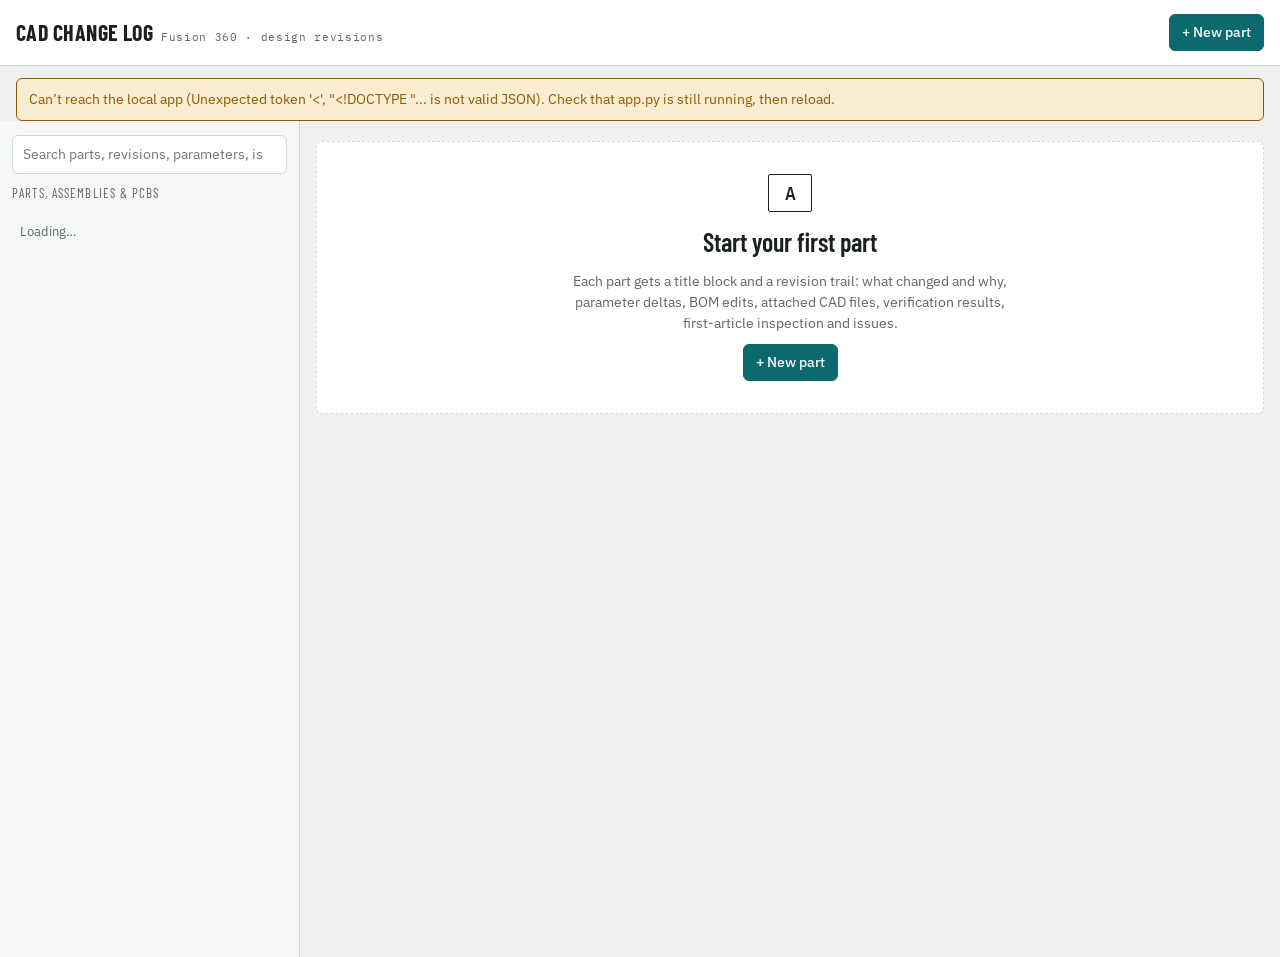
==== commit c47cce61: "Add PCB module: KiCad BOM import and diff, fab spec and orders, board serials - New part type PCB wi" ====
--- a/index.html
+++ b/index.html
@@ -20,13 +20,14 @@
   <aside class="side">
     <input id="q" class="search" type="search" placeholder="Search parts, revisions, parameters, issues" aria-label="Search">
     <section id="caps" hidden></section>
-    <div class="side-h"><span>Parts &amp; assemblies</span><span id="pcount" class="mono"></span></div>
+    <div class="side-h"><span>Parts, assemblies &amp; PCBs</span><span id="pcount" class="mono"></span></div>
     <ul id="plist" class="plist"></ul>
   </aside>
   <main class="main"><div class="main-in" id="view"></div></main>
 </div>
 
 <div id="ov" class="ov" hidden></div>
+<script src="/static/pcb.js"></script>
 <script src="/static/app.js"></script>
 </body>
 </html>
--- a/static/app.css
+++ b/static/app.css
@@ -200,3 +200,9 @@
   .rcard .gut{display:none}
 }
 @media (prefers-reduced-motion:reduce){*{transition:none!important;animation:none!important}}
+
+/* PCB module */
+.lrow{display:grid;grid-template-columns:1.4fr 1fr 1.3fr 1.1fr 1fr 1fr 74px 30px;gap:6px}
+.brrow{display:grid;grid-template-columns:minmax(0,1.6fr) 100px 1fr 1.2fr;gap:8px;align-items:center;padding:4px 0;border-bottom:1px solid var(--line)}
+ul.dl{margin:4px 0 0;padding-left:18px;display:flex;flex-direction:column;gap:3px;font-size:13px}
+@media (max-width:860px){.lrow{grid-template-columns:1fr 1fr 30px}.brrow{grid-template-columns:1fr 1fr}}
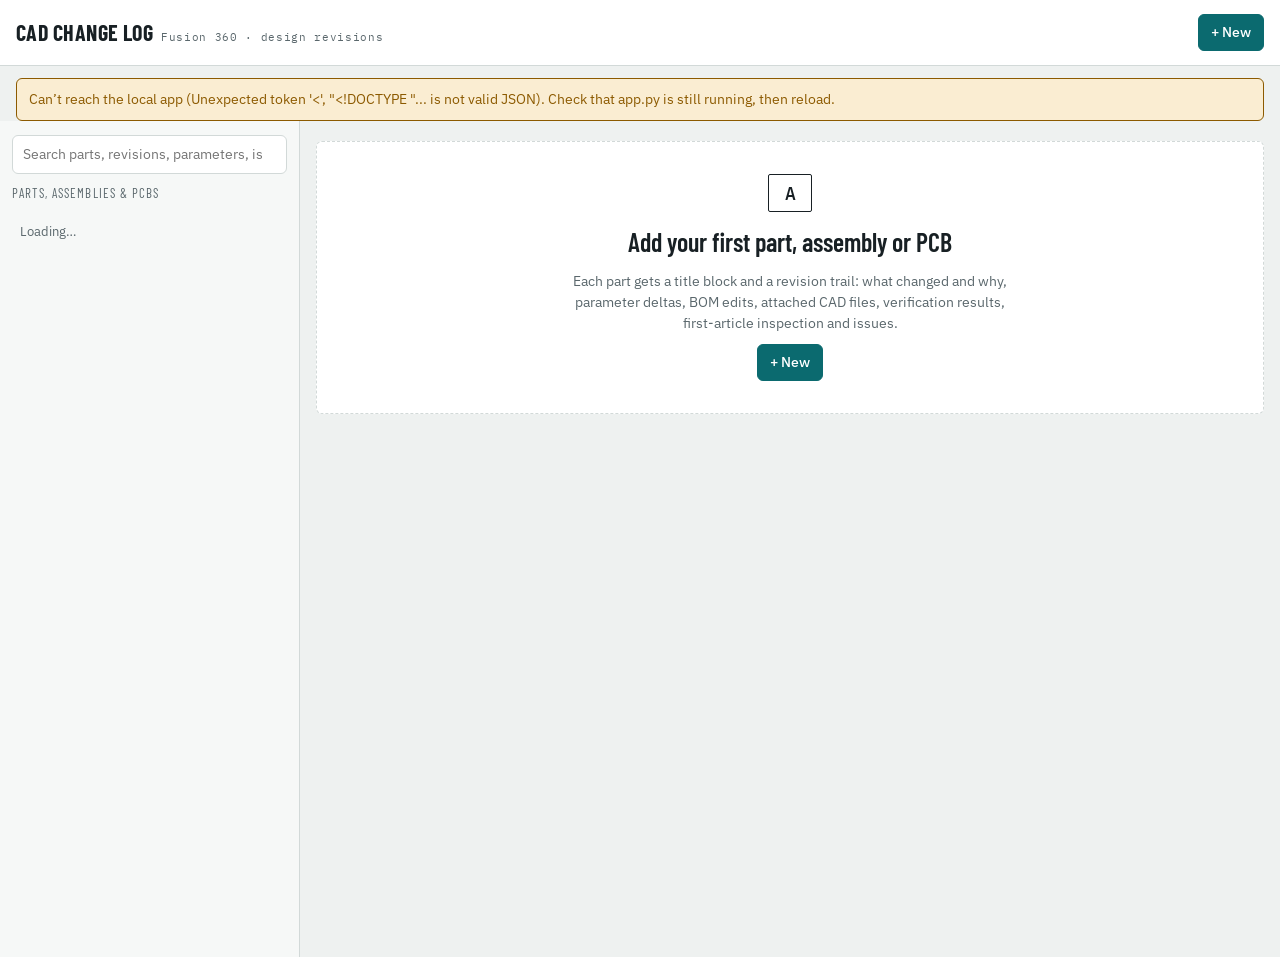
==== commit 82e4bf85: "Type-first New dialog: Part, Assembly or PCB - Pick the type first; fields follow it (PCBs get KiCad" ====
--- a/index.html
+++ b/index.html
@@ -12,7 +12,7 @@
   <h1 class="brand">CAD Change Log<small>Fusion 360 · design revisions</small></h1>
   <span class="sp"></span>
   <span id="where" class="hint mono where"></span>
-  <button class="btn primary" type="button" data-act="new-part">+ New part</button>
+  <button class="btn primary" type="button" data-act="new-part">+ New</button>
 </header>
 <div id="banner" class="banner" hidden></div>
 
--- a/static/app.css
+++ b/static/app.css
@@ -206,3 +206,15 @@
 .brrow{display:grid;grid-template-columns:minmax(0,1.6fr) 100px 1fr 1.2fr;gap:8px;align-items:center;padding:4px 0;border-bottom:1px solid var(--line)}
 ul.dl{margin:4px 0 0;padding-left:18px;display:flex;flex-direction:column;gap:3px;font-size:13px}
 @media (max-width:860px){.lrow{grid-template-columns:1fr 1fr 30px}.brrow{grid-template-columns:1fr 1fr}}
+
+/* type picker */
+.typepick{display:grid;grid-template-columns:repeat(3,minmax(0,1fr));gap:8px}
+.tp{display:flex;flex-direction:column;gap:2px;padding:10px 12px;border:1.5px solid var(--line);border-radius:6px;cursor:pointer;background:var(--sheet-2)}
+.tp input{position:absolute;opacity:0;pointer-events:none}
+.tp:hover{border-color:var(--accent)}
+.tp.on{border-color:var(--accent);background:var(--accent-soft)}
+.tp.off{opacity:.45;cursor:not-allowed}
+.tp:focus-within{outline:2px solid var(--accent);outline-offset:2px}
+.tp-l{font-family:var(--f-display);font-size:18px;font-weight:600;letter-spacing:.02em}
+.tp-d{font-size:12px;color:var(--muted);line-height:1.35}
+@media (max-width:760px){.typepick{grid-template-columns:1fr}}
